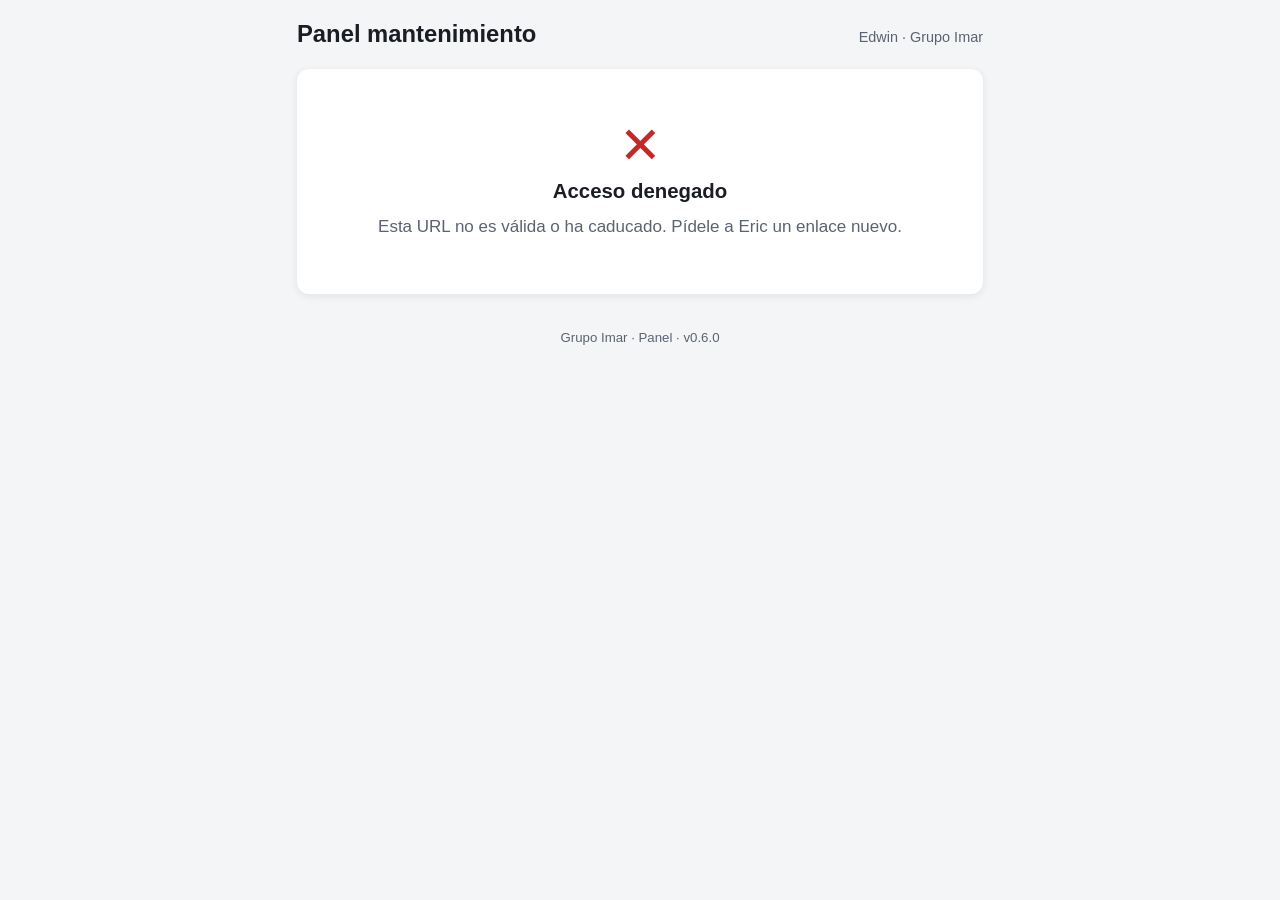
==== panel/index.html @ d3699eb2 "feat(panel): vista #/config para editar config en runtime (BKL-028) Panel v0.6.0: nueva sección de C" ====
<!DOCTYPE html>
<html lang="es">
<head>
  <meta charset="UTF-8">
  <meta name="viewport" content="width=device-width, initial-scale=1.0, maximum-scale=1.0, user-scalable=no">
  <meta name="robots" content="noindex, nofollow">
  <meta name="theme-color" content="#0d47a1">
  <title>Panel — Grupo Imar</title>
  <!-- Cache-busting: bump ?v= en los 3 enlaces (styles, config, app) al hacer release. Coordinar con VERSION de config.js. -->
  <link rel="stylesheet" href="styles.css?v=0.4.1">
</head>
<body>

<main>

  <header>
    <h1>Panel mantenimiento</h1>
    <span class="subtitle">Edwin · Grupo Imar</span>
  </header>

  <!-- ========== NAV PRINCIPAL (incidencias / piezas / config) ========== -->
  <nav id="nav-principal" class="nav-principal hidden" aria-label="Navegación principal">
    <button type="button" data-nav="lista"  aria-pressed="true">Incidencias</button>
    <button type="button" data-nav="piezas" aria-pressed="false">Piezas</button>
    <button type="button" data-nav="config" aria-pressed="false" aria-label="Configuración" title="Configuración">⚙</button>
  </nav>

  <!-- ========== LOADING (al iniciar y al hacer auth) ========== -->
  <section id="screen-loading" class="card">
    <p style="text-align:center; margin: 0.5rem 0;">
      <span class="spinner" aria-hidden="true"></span>
      Cargando…
    </p>
    <div class="skeleton lg"></div>
    <div class="skeleton lg"></div>
    <div class="skeleton"></div>
  </section>

  <!-- ========== AUTH ERROR (URL sin ?k= o key inválida) ========== -->
  <section id="screen-auth-error" class="card hidden">
    <div class="status error">
      <span class="icon" aria-hidden="true">✕</span>
      <h2>Acceso denegado</h2>
      <p id="auth-error-detalle">Esta URL no es válida o ha caducado. Pídele a Eric un enlace nuevo.</p>
    </div>
  </section>

  <!-- ========== LISTA ========== -->
  <section id="screen-lista" class="hidden">
    <div class="card">
      <div class="filtros">
        <div class="tabs" role="tablist" aria-label="Filtro de estado">
          <button data-filter="activas"  aria-pressed="true">Activas</button>
          <button data-filter="todas"    aria-pressed="false">Todas</button>
          <button data-filter="cerradas" aria-pressed="false">Cerradas</button>
        </div>
        <input type="search" id="busqueda" placeholder="Buscar por ID o descripción…" aria-label="Buscar">
        <button type="button" class="secondary" id="btn-refresh">↻ Refrescar</button>
      </div>
      <p id="lista-meta" class="meta"></p>
    </div>

    <div id="lista-incidencias" class="lista-incidencias"></div>

    <p id="lista-vacia" class="empty hidden">No hay incidencias con estos filtros.</p>

    <button type="button" id="fab-nueva" class="fab" aria-label="Nueva incidencia">+</button>
  </section>

  <!-- ========== NUEVA INCIDENCIA (manual desde panel) ========== -->
  <section id="screen-nueva" class="hidden">
    <button type="button" class="back" id="btn-volver-lista-nueva">← Lista</button>

    <div class="card">
      <h2>Nueva incidencia</h2>
      <p class="meta">Crear manualmente desde el panel (preventivos, observaciones de revisión, etc.).</p>
    </div>

    <form id="form-nueva" class="card">
      <h3>Datos básicos</h3>

      <div class="field">
        <label for="nueva-categoria">Categoría</label>
        <select id="nueva-categoria" name="categoria"></select>
      </div>

      <div class="field">
        <label for="nueva-id_maquina">Máquina <span class="required">*</span></label>
        <select id="nueva-id_maquina" name="id_maquina" required></select>
      </div>

      <div class="field">
        <label for="nueva-id_operario">Operario asignado <span class="required">*</span></label>
        <select id="nueva-id_operario" name="id_operario" required></select>
      </div>

      <div class="field">
        <label for="nueva-descripcion">Descripción <span class="required">*</span></label>
        <textarea id="nueva-descripcion" name="descripcion" rows="3" maxlength="500" required placeholder="Qué hay que hacer / qué se ha detectado…"></textarea>
      </div>

      <div class="field">
        <label>¿Máquina parada? <span class="required">*</span></label>
        <div class="toggle">
          <button type="button" data-name="nueva-maquina_parada" data-value="No" aria-pressed="true">No</button>
          <button type="button" data-name="nueva-maquina_parada" data-value="Sí" aria-pressed="false">Sí</button>
        </div>
        <input type="hidden" id="nueva-maquina_parada" name="maquina_parada" value="No">
      </div>

      <h3 style="margin-top:1.5rem;">Clasificación</h3>

      <div class="field">
        <label for="nueva-tipo_fallo">Tipo de fallo</label>
        <select id="nueva-tipo_fallo" name="tipo_fallo">
          <option value="">— sin asignar —</option>
        </select>
      </div>

      <div class="field">
        <label for="nueva-prioridad">Prioridad</label>
        <select id="nueva-prioridad" name="prioridad">
          <option value="">— se sugiere automática —</option>
        </select>
      </div>

      <h3 style="margin-top:1.5rem;">Asignación</h3>

      <div class="field">
        <label>Origen de la intervención</label>
        <div class="toggle">
          <button type="button" data-name="nueva-origen_intervencion" data-value="Interno" aria-pressed="true">Interno</button>
          <button type="button" data-name="nueva-origen_intervencion" data-value="Externo" aria-pressed="false">Externo</button>
        </div>
        <input type="hidden" id="nueva-origen_intervencion" name="origen_intervencion" value="Interno">
      </div>

      <div class="field" id="campo-nueva-proveedor" style="display:none;">
        <label for="nueva-proveedor_id">Proveedor</label>
        <select id="nueva-proveedor_id" name="proveedor_id">
          <option value="">— sin asignar —</option>
        </select>
      </div>

      <div class="field">
        <label for="nueva-observaciones">Observaciones</label>
        <textarea id="nueva-observaciones" name="observaciones" rows="2" maxlength="500"></textarea>
      </div>

      <div id="nueva-error" class="error-banner hidden" role="alert"></div>

      <div class="acciones-ficha">
        <button type="submit" class="primary" id="btn-crear-nueva">Crear incidencia</button>
        <button type="button" class="secondary" id="btn-cancelar-nueva">Volver</button>
      </div>
    </form>
  </section>

  <!-- ========== FICHA ========== -->
  <section id="screen-ficha" class="hidden">
    <button type="button" class="back" id="btn-volver-lista">← Lista</button>

    <div class="card ficha-cabecera">
      <h2 id="ficha-id">INC-…</h2>
      <p class="ficha-meta">
        <span id="ficha-fecha"></span> ·
        <span id="ficha-operario"></span>
      </p>
      <div class="ficha-estado-actual">
        <span class="badge" id="ficha-estado-badge">…</span>
        <span class="badge prioridad" id="ficha-prioridad-badge">·</span>
      </div>
    </div>

    <!-- Reportado por operario (read-only) -->
    <div class="card">
      <h3>Reportado</h3>
      <div class="kv"><span class="k">Máquina</span><span class="v" id="ro-maquina">·</span></div>
      <div class="kv"><span class="k">Departamento</span><span class="v" id="ro-departamento">·</span></div>
      <div class="kv"><span class="k">Máquina parada</span><span class="v" id="ro-parada">·</span></div>
      <div class="kv block">
        <span class="k">Descripción</span>
        <p class="v" id="ro-descripcion">·</p>
      </div>
      <div class="kv block">
        <span class="k">Observaciones operario</span>
        <p class="v" id="ro-observaciones-op">·</p>
      </div>
    </div>

    <!-- Editable: Clasificación -->
    <form id="form-edicion" class="card">
      <h3>Clasificación</h3>

      <div class="field">
        <label for="ed-categoria">Categoría</label>
        <select id="ed-categoria" name="categoria"></select>
      </div>

      <div class="field">
        <label for="ed-tipo_fallo">Tipo de fallo</label>
        <select id="ed-tipo_fallo" name="tipo_fallo"></select>
      </div>

      <div class="field">
        <label for="ed-motivo_fallo">
          Motivo del fallo
          <span class="hint">Obligatorio al pasar a Finalizada.</span>
        </label>
        <select id="ed-motivo_fallo" name="motivo_fallo">
          <option value="">— sin asignar —</option>
        </select>
      </div>

      <div class="field">
        <label for="ed-prioridad">
          Prioridad
          <span class="hint" id="hint-prioridad-sugerida"></span>
        </label>
        <select id="ed-prioridad" name="prioridad">
          <option value="">— sin asignar —</option>
        </select>
      </div>

      <h3 style="margin-top:1.5rem;">Asignación</h3>

      <div class="field">
        <label>Origen de la intervención</label>
        <div class="toggle">
          <button type="button" data-name="origen_intervencion" data-value="Interno" aria-pressed="false">Interno</button>
          <button type="button" data-name="origen_intervencion" data-value="Externo" aria-pressed="false">Externo</button>
        </div>
        <input type="hidden" id="ed-origen_intervencion" name="origen_intervencion">
      </div>

      <div class="field" id="campo-proveedor">
        <label for="ed-proveedor_id">Proveedor</label>
        <select id="ed-proveedor_id" name="proveedor_id">
          <option value="">— sin asignar —</option>
        </select>
      </div>

      <h3 style="margin-top:1.5rem;">Estado</h3>

      <div class="field">
        <label for="ed-estado">Estado</label>
        <select id="ed-estado" name="estado"></select>
      </div>

      <div class="field" id="campo-comentario-estado">
        <label for="ed-comentario_estado">
          Comentario del cambio de estado
          <span class="hint">Se guarda en el historial.</span>
        </label>
        <textarea id="ed-comentario_estado" name="comentario_estado" rows="2" maxlength="300"></textarea>
      </div>

      <h3 style="margin-top:1.5rem;">Trabajo realizado</h3>

      <div class="field">
        <label for="ed-fecha_inicio_intervencion">Inicio de la intervención</label>
        <input type="datetime-local" id="ed-fecha_inicio_intervencion" name="fecha_inicio_intervencion">
      </div>

      <div class="field">
        <label for="ed-fecha_fin_intervencion">Fin de la intervención</label>
        <input type="datetime-local" id="ed-fecha_fin_intervencion" name="fecha_fin_intervencion">
      </div>

      <div class="field">
        <label for="ed-descripcion_trabajo_realizado">¿Qué se hizo?</label>
        <textarea id="ed-descripcion_trabajo_realizado" name="descripcion_trabajo_realizado" rows="3" maxlength="1000"></textarea>
      </div>

      <div class="field">
        <label>¿Se quedó solucionado?</label>
        <div class="toggle">
          <button type="button" data-name="solvendo" data-value="Sí" aria-pressed="false">Sí</button>
          <button type="button" data-name="solvendo" data-value="No" aria-pressed="false">No</button>
        </div>
        <input type="hidden" id="ed-solvendo" name="solvendo">
      </div>

      <div class="field" id="campo-trabajo_pendiente">
        <label for="ed-trabajo_pendiente">Trabajo pendiente</label>
        <textarea id="ed-trabajo_pendiente" name="trabajo_pendiente" rows="2" maxlength="500"></textarea>
      </div>

      <div class="field">
        <label for="ed-observaciones">Observaciones</label>
        <textarea id="ed-observaciones" name="observaciones" rows="2" maxlength="500"></textarea>
      </div>

      <div id="ficha-error" class="error-banner hidden" role="alert"></div>

      <div class="acciones-ficha">
        <button type="submit" class="primary" id="btn-guardar">Guardar cambios</button>
        <button type="button" class="danger" id="btn-cancelar-incidencia">Cancelar incidencia</button>
      </div>
    </form>

    <!-- Comentarios cronológicos -->
    <div class="card">
      <h3>Comentarios</h3>
      <ul id="lista-comentarios" class="comentarios"></ul>
      <div class="field" style="margin-top:0.5rem;">
        <label for="com-texto">Añadir comentario</label>
        <textarea id="com-texto" rows="2" maxlength="500" placeholder="Notas, llamadas, lo que sea relevante…"></textarea>
      </div>
      <div id="com-error" class="error-banner hidden" role="alert"></div>
      <button type="button" class="secondary" id="btn-add-comentario">Añadir comentario</button>
    </div>

    <!-- Piezas consumidas en esta incidencia (F6-B) -->
    <div class="card">
      <h3>Piezas consumidas</h3>
      <p id="ficha-pieza-bloqueante-info" class="meta hidden"></p>
      <ul id="lista-piezas-consumidas" class="usos"></ul>
      <div class="acciones-stock" style="margin-top:0.7rem;">
        <button type="button" class="secondary" id="btn-add-pieza-consumida">Añadir pieza consumida</button>
        <button type="button" class="secondary" id="btn-marcar-bloqueada-pieza">Marcar bloqueada por pieza</button>
      </div>
    </div>

    <!-- Histórico de cambios -->
    <div class="card">
      <h3>Histórico</h3>
      <ul id="lista-historial" class="historial"></ul>
    </div>
  </section>

  <!-- ========== PIEZAS — listado (F6-A) ========== -->
  <section id="screen-piezas" class="hidden">
    <div class="card">
      <div class="filtros">
        <input type="search" id="piezas-busqueda" placeholder="Buscar por referencia, descripción…" aria-label="Buscar piezas">
        <div class="filtros-row">
          <select id="piezas-familia" aria-label="Familia">
            <option value="">Todas las familias</option>
          </select>
          <select id="piezas-id_maquina" aria-label="Máquina">
            <option value="">Todas las máquinas</option>
          </select>
        </div>
        <label class="checkbox">
          <input type="checkbox" id="piezas-stock-bajo">
          Solo piezas con stock bajo
        </label>
        <button type="button" class="secondary" id="btn-piezas-refresh">↻ Refrescar</button>
      </div>
      <p id="piezas-meta" class="meta"></p>
    </div>

    <div id="lista-piezas" class="lista-piezas"></div>

    <p id="piezas-vacia" class="empty hidden">No hay piezas con estos filtros.</p>
  </section>

  <!-- ========== PIEZA — ficha (F6-A) ========== -->
  <section id="screen-pieza" class="hidden">
    <button type="button" class="back" id="btn-volver-piezas">← Piezas</button>

    <div class="card pieza-cabecera">
      <h2 id="pieza-id">PZ-…</h2>
      <p class="pieza-meta">
        <span id="pieza-ref"></span><span id="pieza-variante-sep" class="hidden"> · </span><span id="pieza-variante"></span>
      </p>
      <div class="pieza-tipo-badges">
        <span class="badge" id="pieza-tipo-badge">·</span>
        <span class="badge familia" id="pieza-familia-badge">·</span>
      </div>
    </div>

    <!-- Stock -->
    <div class="card">
      <h3>Stock</h3>
      <div class="kv"><span class="k">Stock actual</span><span class="v stock-valor" id="pieza-stock-actual">·</span></div>
      <div class="kv"><span class="k">Stock mínimo</span><span class="v" id="pieza-stock-minimo">·</span></div>
      <div class="kv"><span class="k">Ubicación almacén</span><span class="v" id="pieza-ubicacion">—</span></div>
      <div id="pieza-alerta-stock" class="error-banner hidden" style="margin-top:0.7rem;">
        ⚠ Stock por debajo del mínimo. Considerar reposición.
      </div>

      <div class="acciones-stock">
        <button type="button" class="secondary" id="btn-mov-rapido-menos">− 1 ud (consumo)</button>
        <button type="button" class="secondary" id="btn-mov-completo">Registrar movimiento…</button>
      </div>
    </div>

    <!-- Datos -->
    <div class="card">
      <h3>Datos de la pieza</h3>
      <div class="kv"><span class="k">Marca</span><span class="v" id="pieza-marca">—</span></div>
      <div class="kv"><span class="k">Tipo</span><span class="v" id="pieza-tipo">—</span></div>
      <div class="kv"><span class="k">Familia</span><span class="v" id="pieza-familia">—</span></div>
      <div class="kv"><span class="k">Activa</span><span class="v" id="pieza-activa">—</span></div>
      <div class="kv"><span class="k">Fecha alta</span><span class="v" id="pieza-fecha-alta">—</span></div>
      <div class="kv"><span class="k">Último movimiento</span><span class="v" id="pieza-fecha-mov">—</span></div>
      <div class="kv block">
        <span class="k">Notas</span>
        <p class="v" id="pieza-notas">—</p>
      </div>
    </div>

    <!-- Usos por máquina -->
    <div class="card">
      <h3>Usos por máquina</h3>
      <ul id="lista-usos" class="usos"></ul>
    </div>

    <!-- Proveedor -->
    <div class="card" id="card-proveedor">
      <h3>Proveedor principal</h3>
      <div id="proveedor-vacio" class="empty" style="padding:0.5rem 0; text-align:left;">
        Sin proveedor asignado.
      </div>
      <div id="proveedor-detalle" class="hidden">
        <div class="kv"><span class="k">Nombre</span><span class="v" id="prov-nombre">·</span></div>
        <div class="kv"><span class="k">Categoría</span><span class="v" id="prov-categoria">·</span></div>
        <div class="kv"><span class="k">Contacto</span><span class="v" id="prov-contacto">—</span></div>
        <div class="kv"><span class="k">Email</span><span class="v" id="prov-email">—</span></div>
        <div class="kv"><span class="k">Teléfono</span><span class="v" id="prov-telefono">—</span></div>
      </div>
    </div>

    <!-- Movimientos recientes -->
    <div class="card">
      <h3>Movimientos recientes</h3>
      <ul id="lista-movimientos" class="historial"></ul>
    </div>
  </section>

  <!-- ========== CONFIG — vista de edición (F2-C BKL-028) ========== -->
  <section id="screen-config" class="hidden">
    <button id="btn-volver-config" class="btn-volver" aria-label="Volver">← Volver</button>
    <h2>Configuración del sistema</h2>
    <p class="meta">Las claves marcadas con 🔒 son <strong>enums duros</strong>: tocan lógica del sistema y sólo Eric puede editarlas. Cualquier cambio en una clave se propaga al siguiente login del panel y form.</p>
    <div id="config-toast" class="hidden config-toast" role="status"></div>
    <div id="config-sections"></div>
  </section>

  <!-- ========== MODAL MOVIMIENTO DE STOCK (F6-B) ========== -->
  <div id="modal-movimiento" class="modal hidden" role="dialog" aria-labelledby="modal-mov-title">
    <div class="modal-card">
      <h3 id="modal-mov-title">Registrar movimiento de stock</h3>
      <p class="meta" id="modal-mov-pieza-nombre">·</p>

      <div class="field">
        <label for="mov-tipo">Tipo de movimiento</label>
        <select id="mov-tipo">
          <option value="Salida">Salida (consumo / roto / devolución)</option>
          <option value="Entrada">Entrada (recepción del proveedor)</option>
          <option value="Ajuste">Ajuste (inventario)</option>
          <option value="Devolución">Devolución a proveedor</option>
        </select>
      </div>

      <div class="field">
        <label for="mov-cantidad">Cantidad</label>
        <input type="number" id="mov-cantidad" min="1" step="1" value="1">
      </div>

      <div class="field">
        <label for="mov-motivo">Motivo</label>
        <select id="mov-motivo"></select>
      </div>

      <div class="field" id="campo-mov-incidencia">
        <label for="mov-id_incidencia">
          Incidencia
          <span class="hint" id="mov-incidencia-hint">Opcional. Obligatorio si Salida + Consumo.</span>
        </label>
        <select id="mov-id_incidencia">
          <option value="">— sin asignar —</option>
        </select>
      </div>

      <div class="field" id="campo-mov-proveedor">
        <label for="mov-id_proveedor">Proveedor</label>
        <select id="mov-id_proveedor">
          <option value="">— sin asignar —</option>
        </select>
      </div>

      <div class="field" id="campo-mov-precio">
        <label for="mov-precio_total">Precio total (€)</label>
        <input type="number" id="mov-precio_total" min="0" step="0.01">
      </div>

      <div class="field">
        <label for="mov-notas">
          Notas
          <span class="hint" id="mov-notas-hint">Obligatorio si motivo es "Otro".</span>
        </label>
        <textarea id="mov-notas" rows="2" maxlength="300"></textarea>
      </div>

      <div id="modal-mov-error" class="error-banner hidden" role="alert"></div>

      <div class="acciones-modal">
        <button type="button" class="secondary" id="btn-mov-volver">Cancelar</button>
        <button type="button" class="primary" id="btn-mov-confirmar">Registrar</button>
      </div>
    </div>
  </div>

  <!-- ========== MODAL "MARCAR BLOQUEADA POR PIEZA" (F6-B) ========== -->
  <div id="modal-bloquear-pieza" class="modal hidden" role="dialog" aria-labelledby="modal-blq-title">
    <div class="modal-card">
      <h3 id="modal-blq-title">Marcar bloqueada por pieza</h3>
      <p>Esta acción **enlaza una pieza pendiente** con la incidencia y la pone en estado <strong>Pausada</strong>. <strong>No resta stock</strong> — solo marca que estás esperando recepción.</p>

      <div class="field">
        <label for="blq-id_pieza">Pieza pendiente</label>
        <select id="blq-id_pieza">
          <option value="">— elige pieza —</option>
        </select>
      </div>

      <div class="field">
        <label for="blq-nota">Nota</label>
        <textarea id="blq-nota" rows="2" maxlength="300" placeholder="Ej: pendiente recepción de Roeirasa, ETA 3 días"></textarea>
      </div>

      <div id="modal-blq-error" class="error-banner hidden" role="alert"></div>

      <div class="acciones-modal">
        <button type="button" class="secondary" id="btn-blq-volver">Cancelar</button>
        <button type="button" class="primary" id="btn-blq-confirmar">Marcar bloqueada</button>
      </div>
    </div>
  </div>

  <!-- ========== MODAL CANCELACIÓN ========== -->
  <div id="modal-cancelar" class="modal hidden" role="dialog" aria-labelledby="modal-cancelar-title">
    <div class="modal-card">
      <h3 id="modal-cancelar-title">Cancelar incidencia</h3>
      <p>Esta acción es definitiva. La incidencia queda marcada como <strong>Cancelada</strong> y se pide motivo obligatorio.</p>
      <div class="field">
        <label for="modal-motivo">
          Motivo de cancelación
          <span class="required">*</span>
        </label>
        <textarea id="modal-motivo" rows="3" maxlength="500" placeholder="Ej: incidencia duplicada / falsa alarma / creada por error"></textarea>
      </div>
      <div id="modal-error" class="error-banner hidden"></div>
      <div class="acciones-modal">
        <button type="button" class="secondary" id="btn-modal-volver">Volver</button>
        <button type="button" class="danger" id="btn-modal-confirmar">Confirmar cancelación</button>
      </div>
    </div>
  </div>

  <!-- ========== TOAST ========== -->
  <div id="toast" class="toast hidden" role="status" aria-live="polite"></div>

  <footer>
    Grupo Imar · Panel · v<span id="ver"></span>
  </footer>

</main>

<script src="config.js?v=0.4.1"></script>
<script src="app.js?v=0.4.1"></script>

</body>
</html>
---- panel/styles.css ----
/* Grupo Imar — Panel Edwin (mobile-first).
   Sin frameworks. Reutiliza tokens del form, añade los específicos del panel. */

* { box-sizing: border-box; }

:root {
  --color-bg: #f4f5f7;
  --color-surface: #ffffff;
  --color-text: #1a1d24;
  --color-text-soft: #5b6371;
  --color-border: #d4d7dd;
  --color-primary: #0d47a1;
  --color-primary-dark: #002171;
  --color-success: #2e7d32;
  --color-danger: #c62828;
  --color-warning: #ef6c00;
  --color-muted: #eef0f3;
  --radius: 12px;
  --shadow: 0 2px 8px rgba(0,0,0,0.08);
  --shadow-lg: 0 4px 16px rgba(0,0,0,0.12);
}

html, body {
  margin: 0; padding: 0;
  background: var(--color-bg);
  color: var(--color-text);
  font-family: -apple-system, BlinkMacSystemFont, "Segoe UI", Roboto, "Helvetica Neue", sans-serif;
  font-size: 17px;
  line-height: 1.45;
  -webkit-text-size-adjust: 100%;
}

main {
  max-width: 720px;
  margin: 0 auto;
  padding: 1rem 1rem 6rem;
}

header {
  display: flex;
  align-items: baseline;
  justify-content: space-between;
  margin-bottom: 1rem;
}
header h1 { font-size: 1.4rem; margin: 0; font-weight: 700; }
header .subtitle { font-size: 0.85rem; color: var(--color-text-soft); }

.card {
  background: var(--color-surface);
  border-radius: var(--radius);
  box-shadow: var(--shadow);
  padding: 1rem 1.1rem;
  margin-bottom: 0.9rem;
}

.card h3 {
  font-size: 0.78rem;
  font-weight: 700;
  letter-spacing: 0.06em;
  text-transform: uppercase;
  color: var(--color-text-soft);
  margin: 0 0 0.7rem;
}

/* === Inputs === */
.field { margin-bottom: 0.9rem; }
.field:last-child { margin-bottom: 0; }

label {
  display: block;
  font-weight: 600;
  margin-bottom: 0.4rem;
  font-size: 0.95rem;
}
label .hint, .field .hint {
  display: block;
  font-weight: 400;
  font-size: 0.82rem;
  color: var(--color-text-soft);
  margin-top: 0.15rem;
}
label .required { color: var(--color-danger); margin-left: 0.15rem; }

select, textarea, input[type="text"], input[type="search"], input[type="datetime-local"] {
  width: 100%;
  min-height: 46px;
  padding: 0.6rem 0.8rem;
  border: 1px solid var(--color-border);
  border-radius: 8px;
  font-size: 16px;
  font-family: inherit;
  background: #fff;
  color: var(--color-text);
  -webkit-appearance: none;
  appearance: none;
}
select {
  background-image: url("data:image/svg+xml;utf8,<svg xmlns='http://www.w3.org/2000/svg' viewBox='0 0 10 6'><path fill='%23555' d='M0 0h10L5 6z'/></svg>");
  background-repeat: no-repeat;
  background-position: right 1rem center;
  background-size: 0.7rem;
  padding-right: 2.2rem;
}
textarea { resize: vertical; min-height: 80px; }
:focus { outline: 2px solid var(--color-primary); outline-offset: 1px; border-color: var(--color-primary); }

/* === Toggle Sí/No / Interno/Externo === */
.toggle {
  display: grid;
  grid-template-columns: 1fr 1fr;
  gap: 0.5rem;
}
.toggle button {
  appearance: none;
  background: #fff;
  border: 1px solid var(--color-border);
  border-radius: 8px;
  font-size: 1rem;
  font-weight: 600;
  font-family: inherit;
  padding: 0.7rem 1rem;
  min-height: 48px;
  cursor: pointer;
  color: var(--color-text);
  transition: all 0.12s ease;
}
.toggle button[aria-pressed="true"] {
  background: var(--color-primary);
  color: #fff;
  border-color: var(--color-primary-dark);
}

/* === Botones === */
button.primary, button.danger, button.secondary {
  appearance: none;
  width: 100%;
  border-radius: 10px;
  font-size: 1rem;
  font-weight: 700;
  font-family: inherit;
  padding: 0.85rem 1.1rem;
  min-height: 50px;
  cursor: pointer;
  transition: all 0.12s ease;
  border: 0;
}
button.primary {
  background: var(--color-primary);
  color: #fff;
  box-shadow: var(--shadow);
}
button.primary:hover { background: var(--color-primary-dark); }
button.danger {
  background: #fff;
  color: var(--color-danger);
  border: 1px solid var(--color-danger);
}
button.danger:hover { background: #ffebee; }
button.secondary {
  background: #fff;
  color: var(--color-primary);
  border: 1px solid var(--color-primary);
}
button.secondary:hover { background: #e3f2fd; }
button:disabled {
  opacity: 0.55;
  cursor: not-allowed;
}

button.back {
  appearance: none;
  background: transparent;
  border: 0;
  color: var(--color-primary);
  font-size: 0.95rem;
  font-weight: 600;
  font-family: inherit;
  padding: 0.5rem 0;
  margin-bottom: 0.4rem;
  cursor: pointer;
}

/* === Filtros + tabs en lista === */
.filtros { display: flex; flex-direction: column; gap: 0.6rem; }
.tabs {
  display: grid;
  grid-template-columns: repeat(3, 1fr);
  gap: 0.4rem;
}
.tabs button {
  appearance: none;
  background: var(--color-muted);
  border: 0;
  border-radius: 8px;
  padding: 0.55rem 0.5rem;
  font-size: 0.95rem;
  font-weight: 600;
  font-family: inherit;
  color: var(--color-text-soft);
  cursor: pointer;
  min-height: 44px;
}
.tabs button[aria-pressed="true"] {
  background: var(--color-primary);
  color: #fff;
}
.meta { color: var(--color-text-soft); font-size: 0.85rem; margin: 0.5rem 0 0; }

/* === Tarjeta de incidencia en lista === */
.lista-incidencias { display: flex; flex-direction: column; gap: 0.6rem; }
.tarjeta {
  background: var(--color-surface);
  border-radius: var(--radius);
  box-shadow: var(--shadow);
  padding: 0.9rem 1rem;
  cursor: pointer;
  border-left: 4px solid var(--color-border);
}
.tarjeta:hover { background: #fafbfc; }
.tarjeta:active { transform: scale(0.99); }

.tarjeta.estado-Nueva               { border-left-color: #1976d2; }
.tarjeta.estado-En-curso            { border-left-color: var(--color-warning); }
.tarjeta.estado-Pendiente-de-pieza  { border-left-color: #6a1b9a; }
.tarjeta.estado-Pausada             { border-left-color: #757575; }
.tarjeta.estado-Resuelta            { border-left-color: #2e7d32; }
.tarjeta.estado-Finalizada          { border-left-color: #1b5e20; }
.tarjeta.estado-Cancelada           { border-left-color: var(--color-danger); opacity: 0.7; }

.tarjeta-row1 {
  display: flex;
  align-items: center;
  justify-content: space-between;
  gap: 0.5rem;
}
.tarjeta-id {
  font-family: ui-monospace, "SF Mono", Menlo, monospace;
  font-weight: 700;
  font-size: 0.85rem;
  color: var(--color-text-soft);
}
.tarjeta-titulo {
  font-weight: 600;
  margin: 0.3rem 0;
  font-size: 1rem;
  display: -webkit-box;
  -webkit-line-clamp: 2;
  -webkit-box-orient: vertical;
  overflow: hidden;
}
.tarjeta-row2 {
  display: flex;
  flex-wrap: wrap;
  gap: 0.4rem 0.7rem;
  font-size: 0.85rem;
  color: var(--color-text-soft);
}
.tarjeta-row2 strong { color: var(--color-text); font-weight: 600; }

.empty {
  text-align: center;
  color: var(--color-text-soft);
  padding: 2rem 1rem;
}

/* === Badges === */
.badge {
  display: inline-block;
  padding: 0.18rem 0.6rem;
  border-radius: 999px;
  font-size: 0.75rem;
  font-weight: 700;
  letter-spacing: 0.02em;
  background: var(--color-muted);
  color: var(--color-text-soft);
  text-transform: uppercase;
}
.badge.estado-Nueva               { background: #e3f2fd; color: #0d47a1; }
.badge.estado-En-curso            { background: #fff3e0; color: #b34c00; }
.badge.estado-Pendiente-de-pieza  { background: #ede7f6; color: #4a148c; }
.badge.estado-Pausada             { background: #eceff1; color: #455a64; }
.badge.estado-Resuelta            { background: #e8f5e9; color: #2e7d32; }
.badge.estado-Finalizada          { background: #e8f5e9; color: #1b5e20; }
.badge.estado-Cancelada           { background: #ffebee; color: #c62828; }

.badge.prioridad.Alta   { background: #ffebee; color: #c62828; }
.badge.prioridad.Media  { background: #fff3e0; color: #b34c00; }
.badge.prioridad.Baja   { background: #e8f5e9; color: #2e7d32; }

/* === Ficha === */
.ficha-cabecera h2 {
  margin: 0;
  font-family: ui-monospace, "SF Mono", Menlo, monospace;
  font-size: 1.1rem;
  letter-spacing: -0.01em;
}
.ficha-meta { margin: 0.2rem 0 0.5rem; color: var(--color-text-soft); font-size: 0.85rem; }
.ficha-estado-actual { display: flex; gap: 0.4rem; flex-wrap: wrap; }

.kv {
  display: flex;
  align-items: baseline;
  justify-content: space-between;
  gap: 0.6rem;
  padding: 0.5rem 0;
  border-bottom: 1px solid #f0f1f4;
}
.kv:last-child { border-bottom: 0; }
.kv .k { font-size: 0.85rem; color: var(--color-text-soft); flex-shrink: 0; }
.kv .v { font-weight: 500; text-align: right; }
.kv.block { flex-direction: column; align-items: stretch; }
.kv.block .k { margin-bottom: 0.2rem; font-size: 0.8rem; text-transform: uppercase; letter-spacing: 0.04em; }
.kv.block .v { text-align: left; font-weight: 400; white-space: pre-wrap; }

/* === Acciones sticky bottom === */
.acciones-ficha {
  display: flex;
  flex-direction: column;
  gap: 0.5rem;
  position: sticky;
  bottom: 0.5rem;
  background: var(--color-surface);
  padding: 0.5rem 0 0;
  margin-top: 1rem;
}

/* === Histórico === */
.historial { list-style: none; padding: 0; margin: 0; }
.historial li {
  padding: 0.55rem 0;
  border-bottom: 1px solid #f0f1f4;
  font-size: 0.9rem;
}
.historial li:last-child { border-bottom: 0; }
.historial .t { color: var(--color-text-soft); font-size: 0.78rem; }
.historial .e {
  font-weight: 600;
  display: inline-block;
  margin-right: 0.3rem;
}

/* === FAB nueva incidencia === */
.fab {
  position: fixed;
  right: 1.2rem;
  bottom: 1.2rem;
  width: 56px;
  height: 56px;
  border-radius: 50%;
  background: var(--color-primary, #0d47a1);
  color: #fff;
  border: 0;
  font-size: 2rem;
  font-weight: 600;
  line-height: 1;
  box-shadow: 0 6px 16px rgba(13,71,161,0.35);
  cursor: pointer;
  z-index: 50;
}
.fab:active { transform: translateY(1px); }
.fab:focus-visible { outline: 3px solid #ffd54f; outline-offset: 3px; }

/* === Comentarios === */
.comentarios { list-style: none; padding: 0; margin: 0 0 0.5rem; }
.comentarios li {
  padding: 0.6rem 0.7rem;
  margin-bottom: 0.5rem;
  background: #f7f8fa;
  border-left: 3px solid var(--color-primary, #0d47a1);
  border-radius: 4px;
  font-size: 0.92rem;
}
.comentarios li:last-child { margin-bottom: 0; }
.comentarios .t {
  color: var(--color-text-soft);
  font-size: 0.78rem;
  margin-bottom: 0.2rem;
}
.comentarios .texto {
  margin: 0;
  white-space: pre-wrap;
  word-wrap: break-word;
}

/* === Modal === */
.modal {
  position: fixed;
  inset: 0;
  background: rgba(0,0,0,0.5);
  display: flex;
  align-items: center;
  justify-content: center;
  padding: 1rem;
  z-index: 100;
}
.modal-card {
  background: var(--color-surface);
  border-radius: var(--radius);
  padding: 1.25rem;
  max-width: 480px;
  width: 100%;
  box-shadow: var(--shadow-lg);
}
.modal-card h3 { margin: 0 0 0.7rem; font-size: 1.1rem; text-transform: none; letter-spacing: 0; color: var(--color-text); }
.modal-card p { margin: 0 0 1rem; color: var(--color-text-soft); font-size: 0.9rem; }
.acciones-modal {
  display: grid;
  grid-template-columns: 1fr 1fr;
  gap: 0.5rem;
  margin-top: 0.7rem;
}

/* === Toast === */
.toast {
  position: fixed;
  bottom: 1.2rem;
  left: 50%;
  transform: translateX(-50%);
  background: rgba(20, 20, 25, 0.92);
  color: #fff;
  padding: 0.7rem 1.2rem;
  border-radius: 999px;
  font-size: 0.9rem;
  font-weight: 600;
  box-shadow: var(--shadow-lg);
  z-index: 200;
  max-width: 88vw;
  text-align: center;
}
.toast.success { background: var(--color-success); }
.toast.error { background: var(--color-danger); }

/* === Status === */
.status { text-align: center; padding: 2rem 1rem; }
.status .icon {
  font-size: 3rem;
  display: block;
  margin-bottom: 0.4rem;
  line-height: 1;
}
.status h2 { margin: 0 0 0.5rem; font-size: 1.2rem; font-weight: 700; }
.status p { margin: 0.2rem 0; color: var(--color-text-soft); }
.status.error .icon { color: var(--color-danger); }

/* Skeleton */
.skeleton {
  display: block;
  background: linear-gradient(90deg, #e8eaee, #f4f5f7, #e8eaee);
  background-size: 200% 100%;
  animation: pulse 1.4s ease-in-out infinite;
  border-radius: 6px;
  height: 1.1rem;
  margin: 0.6rem 0;
}
.skeleton.lg { height: 2.2rem; }
@keyframes pulse {
  0% { background-position: 0% 50%; }
  100% { background-position: -200% 50%; }
}

/* Spinner */
.spinner {
  display: inline-block;
  width: 1.1rem;
  height: 1.1rem;
  border: 2px solid currentColor;
  border-top-color: transparent;
  border-radius: 50%;
  animation: spin 0.7s linear infinite;
  vertical-align: middle;
  margin-right: 0.4rem;
}
@keyframes spin { to { transform: rotate(360deg); } }

/* Errors */
.error-banner {
  background: #ffebee;
  color: #b71c1c;
  border-left: 4px solid var(--color-danger);
  padding: 0.7rem 0.9rem;
  border-radius: 8px;
  margin: 0.5rem 0;
  font-size: 0.9rem;
}

footer {
  text-align: center;
  font-size: 0.78rem;
  color: var(--color-text-soft);
  margin-top: 2rem;
}

.hidden { display: none !important; }

/* === Nav principal (incidencias / piezas) — F6-A === */
.nav-principal {
  display: grid;
  grid-template-columns: 1fr 1fr;
  gap: 0.5rem;
  margin-bottom: 1rem;
}
.nav-principal button {
  appearance: none;
  background: var(--color-surface);
  border: 1px solid var(--color-border);
  border-radius: 10px;
  padding: 0.7rem 1rem;
  font-size: 1rem;
  font-weight: 600;
  font-family: inherit;
  color: var(--color-text);
  cursor: pointer;
  min-height: 44px;
  transition: all 0.12s ease;
}
.nav-principal button[aria-pressed="true"] {
  background: var(--color-primary);
  color: #fff;
  border-color: var(--color-primary-dark);
  box-shadow: var(--shadow);
}

/* === Filtros — fila secundaria === */
.filtros-row {
  display: grid;
  grid-template-columns: 1fr 1fr;
  gap: 0.5rem;
}
@media (max-width: 480px) {
  .filtros-row { grid-template-columns: 1fr; }
}

.checkbox {
  display: flex;
  align-items: center;
  gap: 0.5rem;
  font-size: 0.95rem;
  font-weight: 500;
  cursor: pointer;
  margin: 0.2rem 0;
}
.checkbox input { width: auto; min-height: auto; min-width: 20px; }

/* === Lista de piezas (F6-A) === */
.lista-piezas { display: flex; flex-direction: column; gap: 0.6rem; }

.tarjeta-pieza {
  background: var(--color-surface);
  border-radius: var(--radius);
  box-shadow: var(--shadow);
  padding: 0.9rem 1rem;
  cursor: pointer;
  border-left: 4px solid var(--color-border);
  transition: background 0.12s ease, transform 0.12s ease;
}
.tarjeta-pieza:hover { background: #fafbfc; }
.tarjeta-pieza:active { transform: scale(0.99); }
.tarjeta-pieza.familia-Mecanica   { border-left-color: #1976d2; }
.tarjeta-pieza.familia-Electrica  { border-left-color: var(--color-warning); }
.tarjeta-pieza.familia-Neumatica  { border-left-color: #6a1b9a; }
.tarjeta-pieza.familia-Consumible { border-left-color: #2e7d32; }
.tarjeta-pieza.familia-Fijacion   { border-left-color: #757575; }
.tarjeta-pieza.stock-bajo { background: #fff8e1; }

.tarjeta-pieza-row1 {
  display: flex;
  align-items: baseline;
  justify-content: space-between;
  gap: 0.5rem;
}
.tarjeta-pieza-ref {
  font-family: ui-monospace, "SF Mono", Menlo, monospace;
  font-weight: 700;
  font-size: 1rem;
  color: var(--color-text);
}
.tarjeta-pieza-variante {
  font-weight: 600;
  font-size: 0.78rem;
  color: var(--color-primary);
  text-transform: uppercase;
  letter-spacing: 0.04em;
}
.tarjeta-pieza-titulo {
  font-weight: 500;
  margin: 0.3rem 0;
  font-size: 0.92rem;
  color: var(--color-text-soft);
  display: -webkit-box;
  -webkit-line-clamp: 2;
  -webkit-box-orient: vertical;
  overflow: hidden;
}
.tarjeta-pieza-row2 {
  display: flex;
  flex-wrap: wrap;
  gap: 0.4rem 0.7rem;
  font-size: 0.82rem;
  color: var(--color-text-soft);
  align-items: center;
}

.stock-indicador {
  font-weight: 700;
  font-size: 0.95rem;
  font-family: ui-monospace, "SF Mono", Menlo, monospace;
}
.stock-indicador.ok    { color: var(--color-success); }
.stock-indicador.bajo  { color: var(--color-danger); }

/* === Badges de familia === */
.badge.familia                { background: var(--color-muted); color: var(--color-text-soft); }
.badge.familia.Mecanica       { background: #e3f2fd; color: #0d47a1; }
.badge.familia.Electrica      { background: #fff3e0; color: #b34c00; }
.badge.familia.Neumatica      { background: #ede7f6; color: #4a148c; }
.badge.familia.Consumible     { background: #e8f5e9; color: #2e7d32; }
.badge.familia.Fijacion       { background: #eceff1; color: #455a64; }

/* === Ficha de pieza === */
.pieza-cabecera h2 {
  margin: 0;
  font-family: ui-monospace, "SF Mono", Menlo, monospace;
  font-size: 1.05rem;
  letter-spacing: -0.01em;
}
.pieza-meta { margin: 0.2rem 0 0.5rem; color: var(--color-text-soft); font-size: 0.9rem; }
.pieza-meta .hidden { display: none; }
.pieza-tipo-badges { display: flex; gap: 0.4rem; flex-wrap: wrap; }

.stock-valor.stock-indicador {
  font-size: 1.2rem;
  letter-spacing: 0.02em;
}

/* === Lista de usos por máquina === */
.usos { list-style: none; padding: 0; margin: 0; }
.usos li {
  padding: 0.7rem 0.8rem;
  margin-bottom: 0.5rem;
  background: #f7f8fa;
  border-left: 3px solid var(--color-primary);
  border-radius: 4px;
  font-size: 0.92rem;
}
.usos li:last-child { margin-bottom: 0; }
.usos .uso-maquina { font-weight: 700; color: var(--color-text); }
.usos .uso-departamento {
  display: inline-block;
  margin-left: 0.4rem;
  padding: 0.05rem 0.4rem;
  background: var(--color-muted);
  color: var(--color-text-soft);
  font-size: 0.72rem;
  font-weight: 700;
  letter-spacing: 0.04em;
  border-radius: 4px;
}
.usos .uso-detalle { margin-top: 0.25rem; color: var(--color-text-soft); font-size: 0.88rem; }
.usos .uso-cantidad { font-weight: 700; color: var(--color-primary); font-family: ui-monospace, monospace; }

/* === Enlaces de proveedor (tel/email) === */
#proveedor-detalle a { color: var(--color-primary); text-decoration: none; font-weight: 600; }
#proveedor-detalle a:hover { text-decoration: underline; }

/* === Acciones stock (F6-B) === */
.acciones-stock {
  display: grid;
  grid-template-columns: 1fr 1fr;
  gap: 0.5rem;
  margin-top: 0.7rem;
}
@media (max-width: 380px) {
  .acciones-stock { grid-template-columns: 1fr; }
}
.acciones-stock button { width: 100%; }

/* ============================================================
   CONFIG — vista de edición (BKL-028)
   ============================================================ */
.config-section {
  background: #fff;
  border: 1px solid #e5e7eb;
  border-radius: 12px;
  padding: 1rem;
  margin-bottom: 1rem;
}
.config-section h3 {
  margin: 0 0 0.25rem;
  font-size: 1rem;
  display: flex;
  align-items: center;
  gap: 0.4rem;
}
.config-section .section-meta {
  margin: 0 0 0.8rem;
  color: #64748b;
  font-size: 0.85rem;
}
.config-key {
  padding: 0.7rem 0;
  border-top: 1px solid #f1f5f9;
}
.config-key:first-child { border-top: none; padding-top: 0; }
.config-key-label {
  font-weight: 600;
  font-size: 0.92rem;
  display: flex;
  align-items: center;
  gap: 0.4rem;
  margin-bottom: 0.35rem;
}
.config-key-label .badge-locked {
  background: #fef3c7;
  color: #92400e;
  border-radius: 999px;
  padding: 0.1rem 0.55rem;
  font-size: 0.7rem;
  letter-spacing: 0.04em;
  font-weight: 600;
}
.config-key-desc {
  color: #64748b;
  font-size: 0.78rem;
  margin: 0 0 0.35rem;
}
.config-chips {
  display: flex;
  flex-wrap: wrap;
  gap: 0.4rem;
  margin-bottom: 0.4rem;
}
.config-chip {
  background: #f1f5f9;
  color: #0f172a;
  border-radius: 999px;
  padding: 0.3rem 0.7rem;
  font-size: 0.85rem;
  display: inline-flex;
  align-items: center;
  gap: 0.4rem;
}
.config-chip button.chip-remove {
  background: transparent;
  border: none;
  color: #64748b;
  font-size: 1rem;
  cursor: pointer;
  padding: 0;
  line-height: 1;
  min-width: 18px;
  min-height: 18px;
}
.config-chip button.chip-remove:hover { color: #dc2626; }
.config-chip.locked { background: #f8fafc; color: #475569; }
.config-add-row {
  display: flex;
  gap: 0.4rem;
  align-items: center;
}
.config-add-row input[type="text"] { flex: 1; }
.config-add-row button {
  white-space: nowrap;
  padding: 0.45rem 0.9rem;
}
.config-input-row {
  display: flex;
  gap: 0.4rem;
  align-items: center;
}
.config-input-row input,
.config-input-row select { flex: 1; }
.config-input-row button {
  white-space: nowrap;
}
.config-coordinar {
  background: #fef3c7;
  border: 1px solid #fbbf24;
  border-radius: 8px;
  padding: 0.55rem 0.7rem;
  font-size: 0.82rem;
  color: #78350f;
  margin-top: 0.3rem;
}
.config-mapa-pre {
  background: #0f172a;
  color: #e2e8f0;
  border-radius: 8px;
  padding: 0.7rem;
  font-family: ui-monospace, monospace;
  font-size: 0.78rem;
  white-space: pre;
  overflow-x: auto;
  margin: 0;
}
.config-toast {
  position: sticky;
  top: 0.5rem;
  z-index: 5;
  padding: 0.6rem 0.9rem;
  border-radius: 8px;
  font-size: 0.9rem;
  margin-bottom: 0.8rem;
}
.config-toast.ok    { background: #dcfce7; color: #166534; border: 1px solid #86efac; }
.config-toast.err   { background: #fee2e2; color: #991b1b; border: 1px solid #fca5a5; }
.config-toast.warn  { background: #fef3c7; color: #78350f; border: 1px solid #fbbf24; }
.btn-volver {
  background: transparent;
  border: none;
  color: #2563eb;
  font-size: 0.95rem;
  cursor: pointer;
  padding: 0;
  margin-bottom: 0.5rem;
}
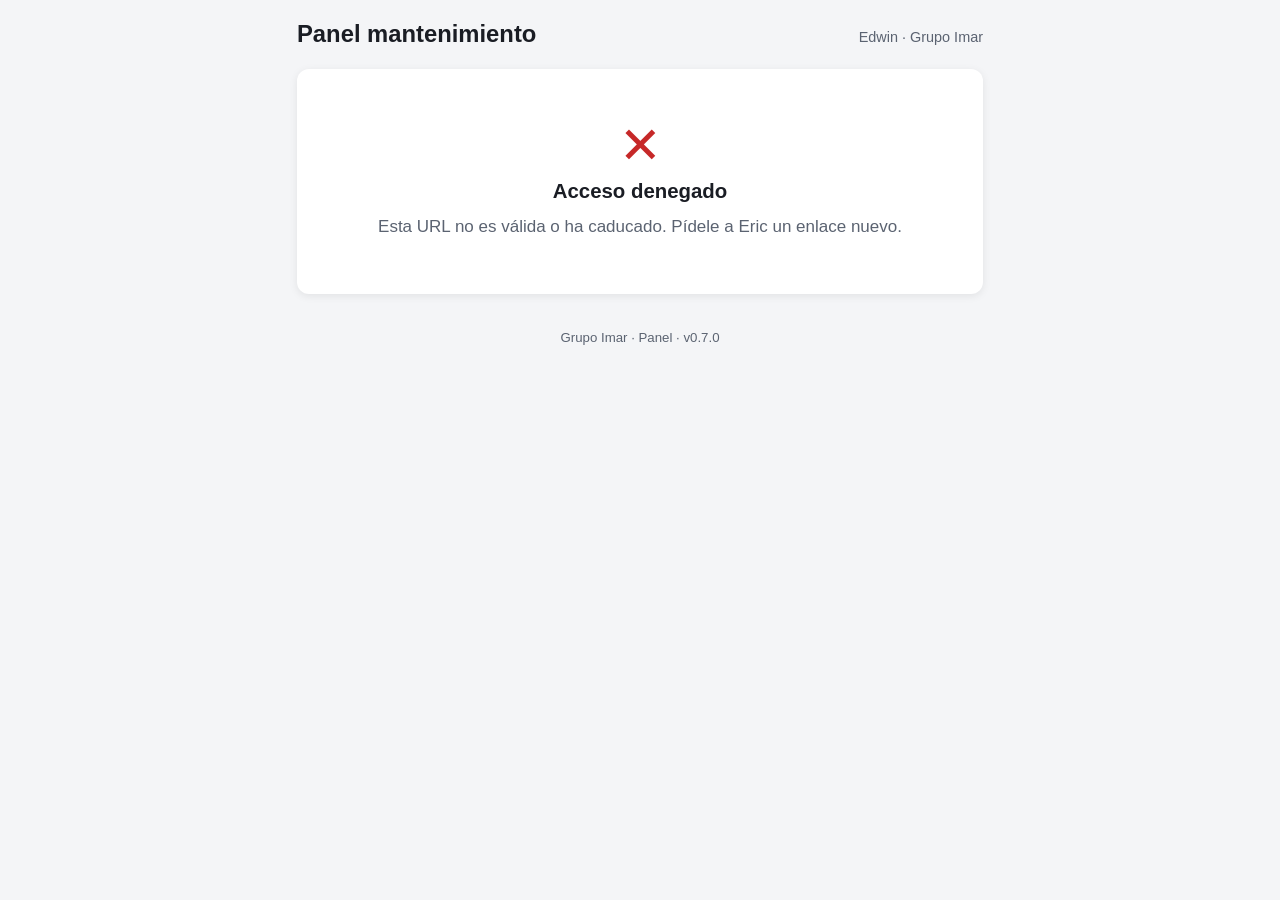
==== commit a8d6b8cf: "feat(panel): alta y edición de piezas (BKL-027a) Panel v0.7.0: nueva vista #/piezas/nueva (FAB en #/" ====
--- a/panel/index.html
+++ b/panel/index.html
@@ -354,6 +354,76 @@
     <div id="lista-piezas" class="lista-piezas"></div>
 
     <p id="piezas-vacia" class="empty hidden">No hay piezas con estos filtros.</p>
+    <button type="button" id="fab-nueva-pieza" class="fab" aria-label="Nueva pieza">+</button>
+  </section>
+
+  <!-- ========== PIEZA NUEVA (F2-C BKL-027a) ========== -->
+  <section id="screen-pieza-nueva" class="hidden">
+    <button type="button" class="back" id="btn-volver-piezas-nueva">← Piezas</button>
+    <h2>Nueva pieza</h2>
+    <p class="meta">Las listas de tipo y familia vienen de <code>config</code>. Si necesitas un valor que no aparece, añádelo primero en <code>⚙ Configuración</code>.</p>
+
+    <form id="form-nueva-pieza">
+      <div class="card">
+        <div class="field">
+          <label for="np-referencia">Referencia fabricante <span class="req">*</span></label>
+          <input type="text" id="np-referencia" required maxlength="80" placeholder="ej. 6205-2RS">
+        </div>
+        <div class="field">
+          <label for="np-descripcion">Descripción <span class="req">*</span></label>
+          <input type="text" id="np-descripcion" required minlength="3" maxlength="200" placeholder="ej. Rodamiento rígido 25x52x15">
+        </div>
+        <div class="field">
+          <label for="np-variante">Variante</label>
+          <input type="text" id="np-variante" maxlength="60" placeholder="opcional">
+        </div>
+        <div class="field">
+          <label for="np-tipo_pieza">Tipo de pieza <span class="req">*</span></label>
+          <select id="np-tipo_pieza" required></select>
+        </div>
+        <div class="field">
+          <label for="np-familia">Familia <span class="req">*</span></label>
+          <select id="np-familia" required></select>
+        </div>
+        <div class="field">
+          <label for="np-marca">Marca</label>
+          <input type="text" id="np-marca" maxlength="60" placeholder="ej. SKF, FAG…">
+        </div>
+        <div class="field">
+          <label for="np-proveedor">Proveedor principal</label>
+          <select id="np-proveedor"><option value="">— sin asignar —</option></select>
+        </div>
+        <div class="field">
+          <label for="np-ubicacion">Ubicación almacén</label>
+          <input type="text" id="np-ubicacion" maxlength="40" placeholder="ej. A1">
+        </div>
+        <div class="field">
+          <label for="np-stock_minimo">Stock mínimo</label>
+          <input type="number" id="np-stock_minimo" min="0" step="1" value="4">
+          <p class="hint">Default 4 (se puede ajustar por pieza). Refinable en F6-C.</p>
+        </div>
+        <div class="field">
+          <label for="np-precio">Precio unitario (EUR)</label>
+          <input type="number" id="np-precio" min="0" step="0.01" placeholder="opcional">
+        </div>
+        <div class="field">
+          <label for="np-stock_inicial">Stock inicial</label>
+          <input type="number" id="np-stock_inicial" min="0" step="1" value="0">
+          <p class="hint">Si > 0, se registra automáticamente como movimiento <code>Inicial</code> en el histórico.</p>
+        </div>
+        <div class="field">
+          <label for="np-notas">Notas</label>
+          <textarea id="np-notas" rows="2" maxlength="400" placeholder="opcional"></textarea>
+        </div>
+      </div>
+
+      <div id="np-error" class="error-msg hidden"></div>
+
+      <div class="acciones-stock">
+        <button type="button" id="btn-cancelar-nueva-pieza" class="secondary">Cancelar</button>
+        <button type="submit" id="btn-crear-pieza">Crear pieza</button>
+      </div>
+    </form>
   </section>
 
   <!-- ========== PIEZA — ficha (F6-A) ========== -->
@@ -368,6 +438,31 @@
       <div class="pieza-tipo-badges">
         <span class="badge" id="pieza-tipo-badge">·</span>
         <span class="badge familia" id="pieza-familia-badge">·</span>
+      </div>
+      <button type="button" id="btn-editar-pieza" class="secondary" style="margin-top:0.6rem;">✎ Editar pieza</button>
+    </div>
+
+    <!-- Modal de edición de pieza (BKL-027a) -->
+    <div id="modal-editar-pieza" class="modal hidden" role="dialog" aria-labelledby="modal-ed-pieza-title">
+      <div class="modal-card">
+        <h3 id="modal-ed-pieza-title">Editar pieza</h3>
+        <p class="meta" id="modal-ed-pieza-id">·</p>
+        <div class="field"><label>Descripción</label><input type="text" id="ep-descripcion" maxlength="200"></div>
+        <div class="field"><label>Variante</label><input type="text" id="ep-variante" maxlength="60"></div>
+        <div class="field"><label>Tipo de pieza</label><select id="ep-tipo_pieza"></select></div>
+        <div class="field"><label>Familia</label><select id="ep-familia"></select></div>
+        <div class="field"><label>Marca</label><input type="text" id="ep-marca" maxlength="60"></div>
+        <div class="field"><label>Proveedor principal</label><select id="ep-proveedor"><option value="">— sin asignar —</option></select></div>
+        <div class="field"><label>Ubicación almacén</label><input type="text" id="ep-ubicacion" maxlength="40"></div>
+        <div class="field"><label>Stock mínimo</label><input type="number" id="ep-stock_minimo" min="0" step="1"></div>
+        <div class="field"><label>Precio unitario (EUR)</label><input type="number" id="ep-precio" min="0" step="0.01"></div>
+        <div class="field"><label>Activa</label><select id="ep-activa"><option value="Sí">Sí</option><option value="No">No</option></select></div>
+        <div class="field"><label>Notas</label><textarea id="ep-notas" rows="2" maxlength="400"></textarea></div>
+        <div id="ep-error" class="error-msg hidden"></div>
+        <div class="modal-actions">
+          <button type="button" id="btn-ep-cancelar" class="secondary">Cancelar</button>
+          <button type="button" id="btn-ep-guardar">Guardar</button>
+        </div>
       </div>
     </div>
 
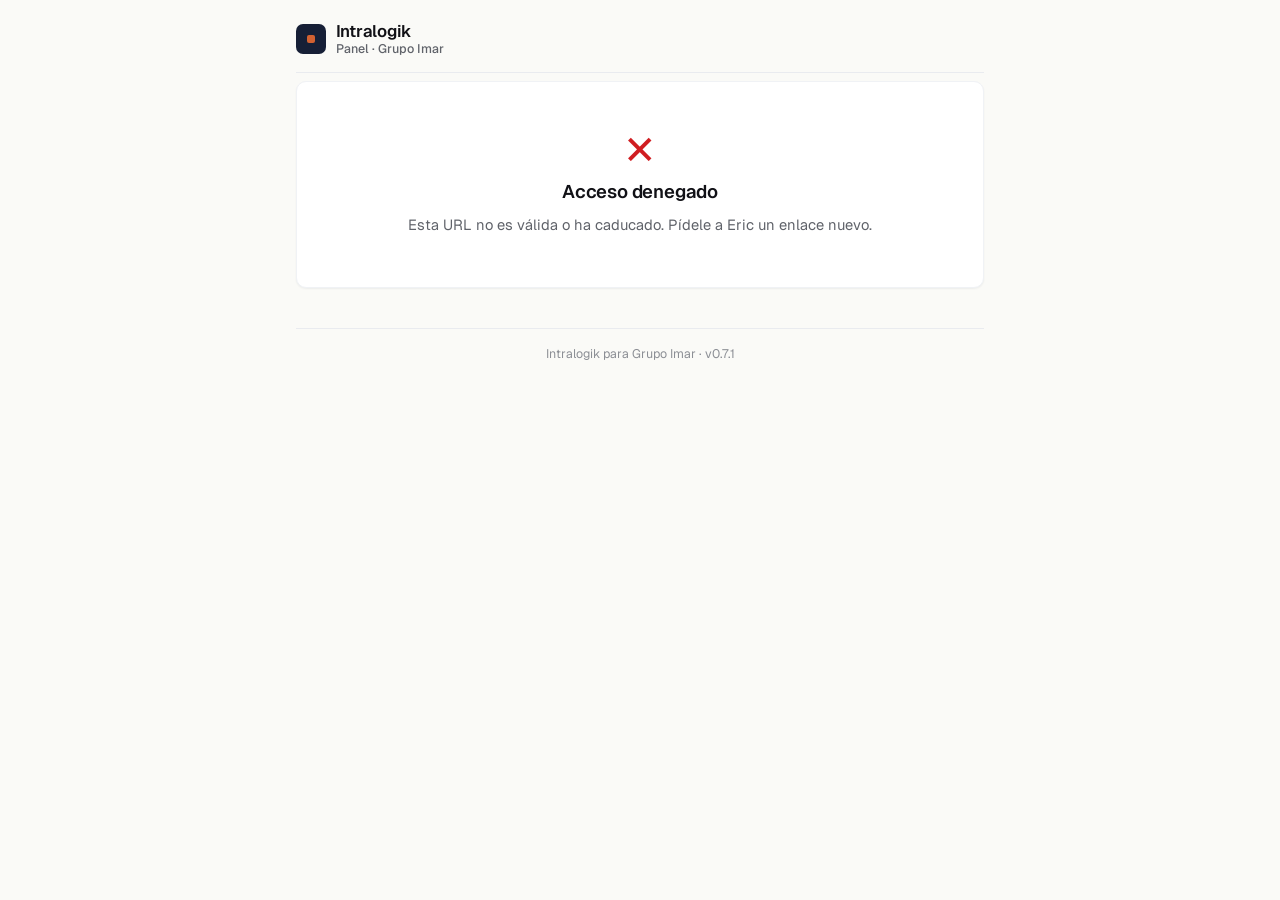
==== commit 1fab334e: "style(panel): rebrand Intralogik (v0.7.1) - Tokens de marca alineados con tablero-web/intralogik.com" ====
--- a/panel/index.html
+++ b/panel/index.html
@@ -4,18 +4,26 @@
   <meta charset="UTF-8">
   <meta name="viewport" content="width=device-width, initial-scale=1.0, maximum-scale=1.0, user-scalable=no">
   <meta name="robots" content="noindex, nofollow">
-  <meta name="theme-color" content="#0d47a1">
-  <title>Panel — Grupo Imar</title>
+  <meta name="theme-color" content="#1d2942">
+  <title>Intralogik — Panel · Grupo Imar</title>
+  <link rel="preconnect" href="https://fonts.googleapis.com">
+  <link rel="preconnect" href="https://fonts.gstatic.com" crossorigin>
+  <link rel="stylesheet" href="https://fonts.googleapis.com/css2?family=Geist:wght@400;500;600;700&family=Geist+Mono:wght@500;600&display=swap">
   <!-- Cache-busting: bump ?v= en los 3 enlaces (styles, config, app) al hacer release. Coordinar con VERSION de config.js. -->
-  <link rel="stylesheet" href="styles.css?v=0.4.1">
+  <link rel="stylesheet" href="styles.css?v=0.7.1">
 </head>
 <body>
 
 <main>
 
   <header>
-    <h1>Panel mantenimiento</h1>
-    <span class="subtitle">Edwin · Grupo Imar</span>
+    <div class="brand">
+      <span class="brand-mark" aria-hidden="true"></span>
+      <span class="brand-text">
+        <h1>Intralogik</h1>
+        <span class="subtitle">Panel · Grupo Imar</span>
+      </span>
+    </div>
   </header>
 
   <!-- ========== NAV PRINCIPAL (incidencias / piezas / config) ========== -->
@@ -650,13 +658,13 @@
   <div id="toast" class="toast hidden" role="status" aria-live="polite"></div>
 
   <footer>
-    Grupo Imar · Panel · v<span id="ver"></span>
+    Intralogik para Grupo Imar · v<span id="ver"></span>
   </footer>
 
 </main>
 
-<script src="config.js?v=0.4.1"></script>
-<script src="app.js?v=0.4.1"></script>
+<script src="config.js?v=0.7.1"></script>
+<script src="app.js?v=0.7.1"></script>
 
 </body>
 </html>
--- a/panel/styles.css
+++ b/panel/styles.css
@@ -1,33 +1,78 @@
-/* Grupo Imar — Panel Edwin (mobile-first).
-   Sin frameworks. Reutiliza tokens del form, añade los específicos del panel. */
+/* Intralogik — Panel Edwin (mobile-first).
+   Vanilla CSS, sin frameworks. Tokens alineados con tablero-web/intralogik.com:
+   - Azul corporativo: oklch(0.244 0.045 265)
+   - Naranja industrial desaturado (acento de marca, S~75%): oklch(0.624 0.155 42)
+   - Geist como fuente principal (+ tabular-nums en datos)
+   Mantener todos los selectores y estructura del HTML — el JS depende de ellos. */
 
 * { box-sizing: border-box; }
 
 :root {
-  --color-bg: #f4f5f7;
+  /* Neutros cálidos — coherentes con la web pública (no grises Material) */
+  --color-bg: #fafaf7;
   --color-surface: #ffffff;
-  --color-text: #1a1d24;
-  --color-text-soft: #5b6371;
-  --color-border: #d4d7dd;
-  --color-primary: #0d47a1;
-  --color-primary-dark: #002171;
-  --color-success: #2e7d32;
-  --color-danger: #c62828;
-  --color-warning: #ef6c00;
-  --color-muted: #eef0f3;
-  --radius: 12px;
-  --shadow: 0 2px 8px rgba(0,0,0,0.08);
-  --shadow-lg: 0 4px 16px rgba(0,0,0,0.12);
+  --color-surface-soft: oklch(0.985 0.003 90);
+  --color-text: oklch(0.18 0.01 285);
+  --color-text-soft: oklch(0.5 0.012 265);
+  --color-text-faint: oklch(0.65 0.01 265);
+  --color-border: oklch(0.92 0.005 265);
+  --color-border-soft: oklch(0.96 0.005 265);
+  --color-divider: oklch(0.94 0.005 265);
+
+  /* Marca Intralogik */
+  --color-primary: oklch(0.244 0.045 265);
+  --color-primary-dark: oklch(0.18 0.045 265);
+  --color-primary-soft: oklch(0.96 0.012 265);
+  --color-accent: oklch(0.624 0.155 42);
+  --color-accent-dark: oklch(0.54 0.16 42);
+  --color-accent-soft: oklch(0.96 0.035 50);
+  --color-accent-text: oklch(0.5 0.155 42);
+
+  /* Estados operativos (alineados con tokens state-* de tablero-web) */
+  --color-success: oklch(0.55 0.14 145);
+  --color-success-soft: oklch(0.96 0.035 145);
+  --color-success-text: oklch(0.42 0.12 145);
+  --color-danger: oklch(0.55 0.21 27);
+  --color-danger-soft: oklch(0.96 0.04 27);
+  --color-danger-text: oklch(0.45 0.18 27);
+  --color-warning: oklch(0.7 0.16 70);
+  --color-warning-soft: oklch(0.97 0.05 75);
+  --color-warning-text: oklch(0.45 0.13 60);
+  --color-info: oklch(0.62 0.16 245);
+  --color-info-soft: oklch(0.96 0.03 245);
+  --color-info-text: oklch(0.4 0.16 245);
+
+  --color-muted: oklch(0.97 0.003 264);
+
+  /* Geometría — coherente con tablero-web (radius base 0.625rem) */
+  --radius-sm: 6px;
+  --radius: 10px;
+  --radius-lg: 14px;
+  --radius-pill: 999px;
+
+  /* Sombras tinted con hue del primary (no negro puro) */
+  --shadow-xs: 0 1px 2px oklch(0.244 0.045 265 / 0.06);
+  --shadow: 0 2px 6px oklch(0.244 0.045 265 / 0.07), 0 1px 2px oklch(0.244 0.045 265 / 0.04);
+  --shadow-lg: 0 8px 24px oklch(0.244 0.045 265 / 0.12), 0 2px 6px oklch(0.244 0.045 265 / 0.06);
+  --shadow-accent: 0 6px 18px oklch(0.624 0.155 42 / 0.32);
+
+  --ease: cubic-bezier(0.2, 0, 0.13, 1);
 }
 
 html, body {
-  margin: 0; padding: 0;
+  margin: 0;
+  padding: 0;
   background: var(--color-bg);
   color: var(--color-text);
-  font-family: -apple-system, BlinkMacSystemFont, "Segoe UI", Roboto, "Helvetica Neue", sans-serif;
-  font-size: 17px;
-  line-height: 1.45;
+  font-family: "Geist", "Geist Fallback", -apple-system, BlinkMacSystemFont, "Segoe UI",
+    Roboto, "Helvetica Neue", sans-serif;
+  font-size: 16px;
+  line-height: 1.5;
   -webkit-text-size-adjust: 100%;
+  -webkit-font-smoothing: antialiased;
+  -moz-osx-font-smoothing: grayscale;
+  text-rendering: optimizeLegibility;
+  font-feature-settings: "ss01", "cv11";
 }
 
 main {
@@ -36,195 +81,361 @@
   padding: 1rem 1rem 6rem;
 }
 
+/* ============================================================
+   HEADER — wordmark Intralogik + cliente (Grupo Imar)
+   ============================================================ */
 header {
   display: flex;
-  align-items: baseline;
+  align-items: center;
   justify-content: space-between;
-  margin-bottom: 1rem;
-}
-header h1 { font-size: 1.4rem; margin: 0; font-weight: 700; }
-header .subtitle { font-size: 0.85rem; color: var(--color-text-soft); }
-
+  gap: 0.8rem;
+  padding: 0.4rem 0 1rem;
+  margin-bottom: 0.5rem;
+  border-bottom: 1px solid var(--color-divider);
+}
+
+.brand {
+  display: flex;
+  align-items: center;
+  gap: 0.6rem;
+  min-width: 0;
+}
+
+.brand-mark {
+  width: 30px;
+  height: 30px;
+  flex-shrink: 0;
+  border-radius: 7px;
+  background: var(--color-primary);
+  display: grid;
+  place-items: center;
+  position: relative;
+}
+.brand-mark::after {
+  content: "";
+  width: 8px;
+  height: 8px;
+  border-radius: 2px;
+  background: var(--color-accent);
+}
+
+.brand-text {
+  display: flex;
+  flex-direction: column;
+  line-height: 1.15;
+  min-width: 0;
+}
+
+header h1 {
+  font-size: 1.05rem;
+  margin: 0;
+  font-weight: 600;
+  letter-spacing: -0.015em;
+  color: var(--color-text);
+  text-wrap: balance;
+}
+
+header .subtitle {
+  font-size: 0.78rem;
+  color: var(--color-text-soft);
+  font-weight: 500;
+  letter-spacing: 0.005em;
+}
+
+/* ============================================================
+   CARDS
+   ============================================================ */
 .card {
   background: var(--color-surface);
+  border: 1px solid var(--color-border-soft);
   border-radius: var(--radius);
-  box-shadow: var(--shadow);
+  box-shadow: var(--shadow-xs);
   padding: 1rem 1.1rem;
-  margin-bottom: 0.9rem;
+  margin-bottom: 0.8rem;
 }
 
 .card h3 {
-  font-size: 0.78rem;
-  font-weight: 700;
-  letter-spacing: 0.06em;
+  font-size: 0.7rem;
+  font-weight: 600;
+  letter-spacing: 0.08em;
   text-transform: uppercase;
   color: var(--color-text-soft);
   margin: 0 0 0.7rem;
 }
 
-/* === Inputs === */
-.field { margin-bottom: 0.9rem; }
+/* ============================================================
+   INPUTS
+   ============================================================ */
+.field { margin-bottom: 0.85rem; }
 .field:last-child { margin-bottom: 0; }
 
 label {
   display: block;
-  font-weight: 600;
-  margin-bottom: 0.4rem;
-  font-size: 0.95rem;
+  font-weight: 500;
+  margin-bottom: 0.35rem;
+  font-size: 0.92rem;
+  color: var(--color-text);
 }
 label .hint, .field .hint {
   display: block;
   font-weight: 400;
-  font-size: 0.82rem;
+  font-size: 0.8rem;
   color: var(--color-text-soft);
   margin-top: 0.15rem;
 }
-label .required { color: var(--color-danger); margin-left: 0.15rem; }
-
-select, textarea, input[type="text"], input[type="search"], input[type="datetime-local"] {
+label .required, label .req { color: var(--color-danger); margin-left: 0.15rem; }
+
+select, textarea, input[type="text"], input[type="search"],
+input[type="number"], input[type="datetime-local"] {
   width: 100%;
   min-height: 46px;
   padding: 0.6rem 0.8rem;
   border: 1px solid var(--color-border);
-  border-radius: 8px;
+  border-radius: var(--radius-sm);
   font-size: 16px;
   font-family: inherit;
-  background: #fff;
+  background: var(--color-surface);
   color: var(--color-text);
   -webkit-appearance: none;
   appearance: none;
+  transition: border-color 0.15s var(--ease), box-shadow 0.15s var(--ease);
 }
 select {
-  background-image: url("data:image/svg+xml;utf8,<svg xmlns='http://www.w3.org/2000/svg' viewBox='0 0 10 6'><path fill='%23555' d='M0 0h10L5 6z'/></svg>");
+  background-image: url("data:image/svg+xml;utf8,<svg xmlns='http://www.w3.org/2000/svg' viewBox='0 0 10 6'><path fill='%23667084' d='M0 0h10L5 6z'/></svg>");
   background-repeat: no-repeat;
   background-position: right 1rem center;
   background-size: 0.7rem;
   padding-right: 2.2rem;
 }
-textarea { resize: vertical; min-height: 80px; }
-:focus { outline: 2px solid var(--color-primary); outline-offset: 1px; border-color: var(--color-primary); }
-
-/* === Toggle Sí/No / Interno/Externo === */
+textarea { resize: vertical; min-height: 80px; line-height: 1.5; }
+
+select:hover, textarea:hover, input[type="text"]:hover, input[type="search"]:hover,
+input[type="number"]:hover, input[type="datetime-local"]:hover {
+  border-color: oklch(0.78 0.01 265);
+}
+
+select:focus, textarea:focus, input[type="text"]:focus, input[type="search"]:focus,
+input[type="number"]:focus, input[type="datetime-local"]:focus {
+  outline: none;
+  border-color: var(--color-primary);
+  box-shadow: 0 0 0 3px oklch(0.244 0.045 265 / 0.15);
+}
+
+*:focus-visible {
+  outline: 2px solid var(--color-primary);
+  outline-offset: 2px;
+}
+
+/* ============================================================
+   TOGGLE Sí/No · Interno/Externo
+   ============================================================ */
 .toggle {
   display: grid;
   grid-template-columns: 1fr 1fr;
-  gap: 0.5rem;
+  gap: 0.4rem;
+  background: var(--color-muted);
+  padding: 4px;
+  border-radius: var(--radius-sm);
 }
 .toggle button {
   appearance: none;
-  background: #fff;
-  border: 1px solid var(--color-border);
-  border-radius: 8px;
-  font-size: 1rem;
-  font-weight: 600;
+  background: transparent;
+  border: 0;
+  border-radius: 6px;
+  font-size: 0.95rem;
+  font-weight: 500;
   font-family: inherit;
-  padding: 0.7rem 1rem;
+  padding: 0.55rem 1rem;
+  min-height: 44px;
+  cursor: pointer;
+  color: var(--color-text-soft);
+  transition: background 0.15s var(--ease), color 0.15s var(--ease), box-shadow 0.15s var(--ease);
+}
+.toggle button[aria-pressed="true"] {
+  background: var(--color-surface);
+  color: var(--color-text);
+  font-weight: 600;
+  box-shadow: var(--shadow-xs);
+}
+
+/* ============================================================
+   BOTONES
+   ============================================================ */
+button.primary, button.danger, button.secondary,
+#btn-crear-pieza, #btn-ep-guardar {
+  appearance: none;
+  width: 100%;
+  border-radius: var(--radius-sm);
+  font-size: 0.98rem;
+  font-weight: 600;
+  font-family: inherit;
+  padding: 0.8rem 1.1rem;
   min-height: 48px;
   cursor: pointer;
-  color: var(--color-text);
-  transition: all 0.12s ease;
-}
-.toggle button[aria-pressed="true"] {
+  transition: background 0.15s var(--ease), color 0.15s var(--ease),
+              border-color 0.15s var(--ease), box-shadow 0.15s var(--ease),
+              transform 0.08s var(--ease);
+  border: 1px solid transparent;
+  letter-spacing: -0.005em;
+}
+button.primary, #btn-crear-pieza, #btn-ep-guardar {
   background: var(--color-primary);
   color: #fff;
-  border-color: var(--color-primary-dark);
-}
-
-/* === Botones === */
-button.primary, button.danger, button.secondary {
-  appearance: none;
-  width: 100%;
-  border-radius: 10px;
-  font-size: 1rem;
-  font-weight: 700;
-  font-family: inherit;
-  padding: 0.85rem 1.1rem;
-  min-height: 50px;
-  cursor: pointer;
-  transition: all 0.12s ease;
-  border: 0;
-}
-button.primary {
-  background: var(--color-primary);
-  color: #fff;
-  box-shadow: var(--shadow);
-}
-button.primary:hover { background: var(--color-primary-dark); }
+  box-shadow: var(--shadow-xs);
+}
+button.primary:hover, #btn-crear-pieza:hover, #btn-ep-guardar:hover {
+  background: var(--color-primary-dark);
+}
+button.primary:active, #btn-crear-pieza:active, #btn-ep-guardar:active {
+  transform: scale(0.985);
+}
 button.danger {
-  background: #fff;
-  color: var(--color-danger);
-  border: 1px solid var(--color-danger);
-}
-button.danger:hover { background: #ffebee; }
+  background: var(--color-surface);
+  color: var(--color-danger-text);
+  border-color: var(--color-danger-soft);
+}
+button.danger:hover {
+  background: var(--color-danger-soft);
+  border-color: var(--color-danger);
+}
 button.secondary {
-  background: #fff;
-  color: var(--color-primary);
-  border: 1px solid var(--color-primary);
-}
-button.secondary:hover { background: #e3f2fd; }
+  background: var(--color-surface);
+  color: var(--color-text);
+  border-color: var(--color-border);
+}
+button.secondary:hover {
+  background: var(--color-muted);
+  border-color: oklch(0.85 0.01 265);
+}
+button.secondary:active { transform: scale(0.985); }
 button:disabled {
-  opacity: 0.55;
+  opacity: 0.5;
   cursor: not-allowed;
+  transform: none !important;
 }
 
 button.back {
   appearance: none;
   background: transparent;
   border: 0;
-  color: var(--color-primary);
-  font-size: 0.95rem;
-  font-weight: 600;
+  color: var(--color-text-soft);
+  font-size: 0.9rem;
+  font-weight: 500;
   font-family: inherit;
-  padding: 0.5rem 0;
+  padding: 0.5rem 0.5rem 0.5rem 0;
   margin-bottom: 0.4rem;
   cursor: pointer;
-}
-
-/* === Filtros + tabs en lista === */
-.filtros { display: flex; flex-direction: column; gap: 0.6rem; }
+  border-radius: 4px;
+}
+button.back:hover { color: var(--color-primary); }
+
+/* ============================================================
+   NAV PRINCIPAL (incidencias / piezas / config)
+   ============================================================ */
+.nav-principal {
+  display: grid;
+  grid-template-columns: 1fr 1fr auto;
+  gap: 0.4rem;
+  background: var(--color-muted);
+  padding: 4px;
+  border-radius: var(--radius-sm);
+  margin-bottom: 1rem;
+}
+.nav-principal button {
+  appearance: none;
+  background: transparent;
+  border: 0;
+  border-radius: 6px;
+  padding: 0.55rem 0.8rem;
+  font-size: 0.95rem;
+  font-weight: 500;
+  font-family: inherit;
+  color: var(--color-text-soft);
+  cursor: pointer;
+  min-height: 44px;
+  transition: background 0.15s var(--ease), color 0.15s var(--ease),
+              box-shadow 0.15s var(--ease);
+}
+.nav-principal button[aria-pressed="true"] {
+  background: var(--color-surface);
+  color: var(--color-text);
+  font-weight: 600;
+  box-shadow: var(--shadow-xs);
+}
+.nav-principal button[data-nav="config"] {
+  min-width: 44px;
+  font-size: 1.05rem;
+  padding: 0.55rem 0.7rem;
+}
+
+/* ============================================================
+   FILTROS + tabs en lista
+   ============================================================ */
+.filtros { display: flex; flex-direction: column; gap: 0.55rem; }
 .tabs {
   display: grid;
   grid-template-columns: repeat(3, 1fr);
-  gap: 0.4rem;
+  gap: 0.3rem;
+  background: var(--color-muted);
+  padding: 4px;
+  border-radius: var(--radius-sm);
 }
 .tabs button {
   appearance: none;
-  background: var(--color-muted);
+  background: transparent;
   border: 0;
-  border-radius: 8px;
-  padding: 0.55rem 0.5rem;
-  font-size: 0.95rem;
-  font-weight: 600;
+  border-radius: 6px;
+  padding: 0.5rem 0.5rem;
+  font-size: 0.9rem;
+  font-weight: 500;
   font-family: inherit;
   color: var(--color-text-soft);
   cursor: pointer;
-  min-height: 44px;
+  min-height: 40px;
+  transition: background 0.15s var(--ease), color 0.15s var(--ease),
+              box-shadow 0.15s var(--ease);
 }
 .tabs button[aria-pressed="true"] {
-  background: var(--color-primary);
-  color: #fff;
-}
-.meta { color: var(--color-text-soft); font-size: 0.85rem; margin: 0.5rem 0 0; }
-
-/* === Tarjeta de incidencia en lista === */
-.lista-incidencias { display: flex; flex-direction: column; gap: 0.6rem; }
+  background: var(--color-surface);
+  color: var(--color-text);
+  font-weight: 600;
+  box-shadow: var(--shadow-xs);
+}
+
+.meta {
+  color: var(--color-text-soft);
+  font-size: 0.83rem;
+  margin: 0.5rem 0 0;
+  line-height: 1.45;
+}
+
+/* ============================================================
+   TARJETA INCIDENCIA
+   ============================================================ */
+.lista-incidencias { display: flex; flex-direction: column; gap: 0.55rem; }
 .tarjeta {
   background: var(--color-surface);
+  border: 1px solid var(--color-border-soft);
   border-radius: var(--radius);
+  box-shadow: var(--shadow-xs);
+  padding: 0.9rem 1rem 0.9rem 0.95rem;
+  cursor: pointer;
+  border-left: 3px solid var(--color-border);
+  transition: background 0.15s var(--ease), border-color 0.15s var(--ease),
+              box-shadow 0.15s var(--ease), transform 0.08s var(--ease);
+}
+.tarjeta:hover {
+  border-color: var(--color-border);
   box-shadow: var(--shadow);
-  padding: 0.9rem 1rem;
-  cursor: pointer;
-  border-left: 4px solid var(--color-border);
-}
-.tarjeta:hover { background: #fafbfc; }
+}
 .tarjeta:active { transform: scale(0.99); }
 
-.tarjeta.estado-Nueva               { border-left-color: #1976d2; }
+.tarjeta.estado-Nueva               { border-left-color: var(--color-info); }
 .tarjeta.estado-En-curso            { border-left-color: var(--color-warning); }
-.tarjeta.estado-Pendiente-de-pieza  { border-left-color: #6a1b9a; }
-.tarjeta.estado-Pausada             { border-left-color: #757575; }
-.tarjeta.estado-Resuelta            { border-left-color: #2e7d32; }
-.tarjeta.estado-Finalizada          { border-left-color: #1b5e20; }
+.tarjeta.estado-Pendiente-de-pieza  { border-left-color: oklch(0.55 0.16 305); }
+.tarjeta.estado-Pausada             { border-left-color: var(--color-text-faint); }
+.tarjeta.estado-Resuelta            { border-left-color: var(--color-success); }
+.tarjeta.estado-Finalizada          { border-left-color: var(--color-success); }
 .tarjeta.estado-Cancelada           { border-left-color: var(--color-danger); opacity: 0.7; }
 
 .tarjeta-row1 {
@@ -234,67 +445,84 @@
   gap: 0.5rem;
 }
 .tarjeta-id {
-  font-family: ui-monospace, "SF Mono", Menlo, monospace;
-  font-weight: 700;
-  font-size: 0.85rem;
-  color: var(--color-text-soft);
+  font-family: "Geist Mono", "Geist Mono Fallback", ui-monospace, "SF Mono", Menlo, monospace;
+  font-weight: 600;
+  font-size: 0.8rem;
+  color: var(--color-text-soft);
+  letter-spacing: -0.01em;
+  font-variant-numeric: tabular-nums;
 }
 .tarjeta-titulo {
-  font-weight: 600;
+  font-weight: 500;
   margin: 0.3rem 0;
-  font-size: 1rem;
+  font-size: 0.98rem;
+  color: var(--color-text);
   display: -webkit-box;
   -webkit-line-clamp: 2;
   -webkit-box-orient: vertical;
   overflow: hidden;
+  line-height: 1.4;
 }
 .tarjeta-row2 {
   display: flex;
   flex-wrap: wrap;
-  gap: 0.4rem 0.7rem;
-  font-size: 0.85rem;
-  color: var(--color-text-soft);
-}
-.tarjeta-row2 strong { color: var(--color-text); font-weight: 600; }
+  gap: 0.35rem 0.7rem;
+  font-size: 0.83rem;
+  color: var(--color-text-soft);
+}
+.tarjeta-row2 strong { color: var(--color-text); font-weight: 500; }
 
 .empty {
   text-align: center;
   color: var(--color-text-soft);
   padding: 2rem 1rem;
-}
-
-/* === Badges === */
+  font-size: 0.92rem;
+}
+
+/* ============================================================
+   BADGES
+   ============================================================ */
 .badge {
   display: inline-block;
-  padding: 0.18rem 0.6rem;
-  border-radius: 999px;
-  font-size: 0.75rem;
-  font-weight: 700;
-  letter-spacing: 0.02em;
+  padding: 0.18rem 0.55rem;
+  border-radius: var(--radius-pill);
+  font-size: 0.7rem;
+  font-weight: 600;
+  letter-spacing: 0.04em;
   background: var(--color-muted);
   color: var(--color-text-soft);
   text-transform: uppercase;
-}
-.badge.estado-Nueva               { background: #e3f2fd; color: #0d47a1; }
-.badge.estado-En-curso            { background: #fff3e0; color: #b34c00; }
-.badge.estado-Pendiente-de-pieza  { background: #ede7f6; color: #4a148c; }
-.badge.estado-Pausada             { background: #eceff1; color: #455a64; }
-.badge.estado-Resuelta            { background: #e8f5e9; color: #2e7d32; }
-.badge.estado-Finalizada          { background: #e8f5e9; color: #1b5e20; }
-.badge.estado-Cancelada           { background: #ffebee; color: #c62828; }
-
-.badge.prioridad.Alta   { background: #ffebee; color: #c62828; }
-.badge.prioridad.Media  { background: #fff3e0; color: #b34c00; }
-.badge.prioridad.Baja   { background: #e8f5e9; color: #2e7d32; }
-
-/* === Ficha === */
+  line-height: 1.5;
+}
+.badge.estado-Nueva               { background: var(--color-info-soft); color: var(--color-info-text); }
+.badge.estado-En-curso            { background: var(--color-warning-soft); color: var(--color-warning-text); }
+.badge.estado-Pendiente-de-pieza  { background: oklch(0.96 0.035 305); color: oklch(0.4 0.15 305); }
+.badge.estado-Pausada             { background: var(--color-muted); color: var(--color-text-soft); }
+.badge.estado-Resuelta            { background: var(--color-success-soft); color: var(--color-success-text); }
+.badge.estado-Finalizada          { background: var(--color-success-soft); color: var(--color-success-text); }
+.badge.estado-Cancelada           { background: var(--color-danger-soft); color: var(--color-danger-text); }
+
+.badge.prioridad.Alta   { background: var(--color-danger-soft); color: var(--color-danger-text); }
+.badge.prioridad.Media  { background: var(--color-warning-soft); color: var(--color-warning-text); }
+.badge.prioridad.Baja   { background: var(--color-success-soft); color: var(--color-success-text); }
+
+/* ============================================================
+   FICHA
+   ============================================================ */
 .ficha-cabecera h2 {
   margin: 0;
-  font-family: ui-monospace, "SF Mono", Menlo, monospace;
+  font-family: "Geist Mono", "Geist Mono Fallback", ui-monospace, "SF Mono", Menlo, monospace;
   font-size: 1.1rem;
-  letter-spacing: -0.01em;
-}
-.ficha-meta { margin: 0.2rem 0 0.5rem; color: var(--color-text-soft); font-size: 0.85rem; }
+  letter-spacing: -0.015em;
+  font-weight: 600;
+  font-variant-numeric: tabular-nums;
+  color: var(--color-text);
+}
+.ficha-meta {
+  margin: 0.25rem 0 0.6rem;
+  color: var(--color-text-soft);
+  font-size: 0.85rem;
+}
 .ficha-estado-actual { display: flex; gap: 0.4rem; flex-wrap: wrap; }
 
 .kv {
@@ -302,17 +530,38 @@
   align-items: baseline;
   justify-content: space-between;
   gap: 0.6rem;
-  padding: 0.5rem 0;
-  border-bottom: 1px solid #f0f1f4;
+  padding: 0.55rem 0;
+  border-bottom: 1px solid var(--color-divider);
 }
 .kv:last-child { border-bottom: 0; }
-.kv .k { font-size: 0.85rem; color: var(--color-text-soft); flex-shrink: 0; }
-.kv .v { font-weight: 500; text-align: right; }
+.kv .k {
+  font-size: 0.83rem;
+  color: var(--color-text-soft);
+  flex-shrink: 0;
+}
+.kv .v {
+  font-weight: 500;
+  text-align: right;
+  font-variant-numeric: tabular-nums;
+}
 .kv.block { flex-direction: column; align-items: stretch; }
-.kv.block .k { margin-bottom: 0.2rem; font-size: 0.8rem; text-transform: uppercase; letter-spacing: 0.04em; }
-.kv.block .v { text-align: left; font-weight: 400; white-space: pre-wrap; }
-
-/* === Acciones sticky bottom === */
+.kv.block .k {
+  margin-bottom: 0.25rem;
+  font-size: 0.72rem;
+  text-transform: uppercase;
+  letter-spacing: 0.06em;
+  font-weight: 600;
+}
+.kv.block .v {
+  text-align: left;
+  font-weight: 400;
+  white-space: pre-wrap;
+  font-variant-numeric: normal;
+}
+
+/* ============================================================
+   ACCIONES sticky bottom
+   ============================================================ */
 .acciones-ficha {
   display: flex;
   flex-direction: column;
@@ -320,26 +569,34 @@
   position: sticky;
   bottom: 0.5rem;
   background: var(--color-surface);
-  padding: 0.5rem 0 0;
+  padding: 0.6rem 0 0;
   margin-top: 1rem;
 }
 
-/* === Histórico === */
+/* ============================================================
+   HISTÓRICO
+   ============================================================ */
 .historial { list-style: none; padding: 0; margin: 0; }
 .historial li {
   padding: 0.55rem 0;
-  border-bottom: 1px solid #f0f1f4;
+  border-bottom: 1px solid var(--color-divider);
   font-size: 0.9rem;
 }
 .historial li:last-child { border-bottom: 0; }
-.historial .t { color: var(--color-text-soft); font-size: 0.78rem; }
+.historial .t {
+  color: var(--color-text-soft);
+  font-size: 0.76rem;
+  font-variant-numeric: tabular-nums;
+}
 .historial .e {
   font-weight: 600;
   display: inline-block;
   margin-right: 0.3rem;
 }
 
-/* === FAB nueva incidencia === */
+/* ============================================================
+   FAB — acento NARANJA Intralogik (CTA principal de marca)
+   ============================================================ */
 .fab {
   position: fixed;
   right: 1.2rem;
@@ -347,34 +604,43 @@
   width: 56px;
   height: 56px;
   border-radius: 50%;
-  background: var(--color-primary, #0d47a1);
+  background: var(--color-accent);
   color: #fff;
   border: 0;
-  font-size: 2rem;
-  font-weight: 600;
+  font-size: 1.7rem;
+  font-weight: 500;
   line-height: 1;
-  box-shadow: 0 6px 16px rgba(13,71,161,0.35);
+  box-shadow: var(--shadow-accent);
   cursor: pointer;
   z-index: 50;
-}
-.fab:active { transform: translateY(1px); }
-.fab:focus-visible { outline: 3px solid #ffd54f; outline-offset: 3px; }
-
-/* === Comentarios === */
+  transition: background 0.15s var(--ease), box-shadow 0.15s var(--ease),
+              transform 0.08s var(--ease);
+}
+.fab:hover { background: var(--color-accent-dark); }
+.fab:active { transform: translateY(1px) scale(0.97); }
+.fab:focus-visible {
+  outline: 3px solid oklch(0.624 0.155 42 / 0.5);
+  outline-offset: 3px;
+}
+
+/* ============================================================
+   COMENTARIOS
+   ============================================================ */
 .comentarios { list-style: none; padding: 0; margin: 0 0 0.5rem; }
 .comentarios li {
-  padding: 0.6rem 0.7rem;
-  margin-bottom: 0.5rem;
-  background: #f7f8fa;
-  border-left: 3px solid var(--color-primary, #0d47a1);
-  border-radius: 4px;
+  padding: 0.65rem 0.8rem;
+  margin-bottom: 0.45rem;
+  background: var(--color-primary-soft);
+  border-left: 2px solid var(--color-primary);
+  border-radius: 0 var(--radius-sm) var(--radius-sm) 0;
   font-size: 0.92rem;
 }
 .comentarios li:last-child { margin-bottom: 0; }
 .comentarios .t {
   color: var(--color-text-soft);
-  font-size: 0.78rem;
+  font-size: 0.76rem;
   margin-bottom: 0.2rem;
+  font-variant-numeric: tabular-nums;
 }
 .comentarios .texto {
   margin: 0;
@@ -382,11 +648,15 @@
   word-wrap: break-word;
 }
 
-/* === Modal === */
+/* ============================================================
+   MODAL
+   ============================================================ */
 .modal {
   position: fixed;
   inset: 0;
-  background: rgba(0,0,0,0.5);
+  background: oklch(0.18 0.01 285 / 0.55);
+  backdrop-filter: blur(2px);
+  -webkit-backdrop-filter: blur(2px);
   display: flex;
   align-items: center;
   justify-content: center;
@@ -395,64 +665,96 @@
 }
 .modal-card {
   background: var(--color-surface);
-  border-radius: var(--radius);
-  padding: 1.25rem;
+  border: 1px solid var(--color-border-soft);
+  border-radius: var(--radius-lg);
+  padding: 1.3rem;
   max-width: 480px;
   width: 100%;
   box-shadow: var(--shadow-lg);
 }
-.modal-card h3 { margin: 0 0 0.7rem; font-size: 1.1rem; text-transform: none; letter-spacing: 0; color: var(--color-text); }
-.modal-card p { margin: 0 0 1rem; color: var(--color-text-soft); font-size: 0.9rem; }
-.acciones-modal {
+.modal-card h3 {
+  margin: 0 0 0.6rem;
+  font-size: 1.05rem;
+  text-transform: none;
+  letter-spacing: -0.01em;
+  color: var(--color-text);
+  font-weight: 600;
+}
+.modal-card p {
+  margin: 0 0 1rem;
+  color: var(--color-text-soft);
+  font-size: 0.9rem;
+  line-height: 1.5;
+}
+.acciones-modal, .modal-actions {
   display: grid;
   grid-template-columns: 1fr 1fr;
   gap: 0.5rem;
-  margin-top: 0.7rem;
-}
-
-/* === Toast === */
+  margin-top: 0.8rem;
+}
+
+/* ============================================================
+   TOAST
+   ============================================================ */
 .toast {
   position: fixed;
   bottom: 1.2rem;
   left: 50%;
   transform: translateX(-50%);
-  background: rgba(20, 20, 25, 0.92);
+  background: oklch(0.18 0.01 285 / 0.95);
   color: #fff;
   padding: 0.7rem 1.2rem;
-  border-radius: 999px;
-  font-size: 0.9rem;
-  font-weight: 600;
+  border-radius: var(--radius-pill);
+  font-size: 0.88rem;
+  font-weight: 500;
   box-shadow: var(--shadow-lg);
   z-index: 200;
   max-width: 88vw;
   text-align: center;
+  letter-spacing: -0.005em;
 }
 .toast.success { background: var(--color-success); }
 .toast.error { background: var(--color-danger); }
 
-/* === Status === */
+/* ============================================================
+   STATUS / loading / error states
+   ============================================================ */
 .status { text-align: center; padding: 2rem 1rem; }
 .status .icon {
-  font-size: 3rem;
+  font-size: 2.5rem;
   display: block;
-  margin-bottom: 0.4rem;
+  margin-bottom: 0.5rem;
   line-height: 1;
 }
-.status h2 { margin: 0 0 0.5rem; font-size: 1.2rem; font-weight: 700; }
-.status p { margin: 0.2rem 0; color: var(--color-text-soft); }
+.status h2 {
+  margin: 0 0 0.5rem;
+  font-size: 1.15rem;
+  font-weight: 600;
+  letter-spacing: -0.01em;
+}
+.status p {
+  margin: 0.2rem 0;
+  color: var(--color-text-soft);
+  font-size: 0.92rem;
+}
 .status.error .icon { color: var(--color-danger); }
 
 /* Skeleton */
 .skeleton {
   display: block;
-  background: linear-gradient(90deg, #e8eaee, #f4f5f7, #e8eaee);
+  background: linear-gradient(
+    90deg,
+    var(--color-muted) 0%,
+    oklch(0.985 0.003 264) 50%,
+    var(--color-muted) 100%
+  );
   background-size: 200% 100%;
   animation: pulse 1.4s ease-in-out infinite;
-  border-radius: 6px;
-  height: 1.1rem;
+  border-radius: var(--radius-sm);
+  height: 1rem;
   margin: 0.6rem 0;
 }
-.skeleton.lg { height: 2.2rem; }
+.skeleton.lg { height: 2rem; }
 @keyframes pulse {
   0% { background-position: 0% 50%; }
   100% { background-position: -200% 50%; }
@@ -461,66 +763,45 @@
 /* Spinner */
 .spinner {
   display: inline-block;
-  width: 1.1rem;
-  height: 1.1rem;
+  width: 1rem;
+  height: 1rem;
   border: 2px solid currentColor;
   border-top-color: transparent;
   border-radius: 50%;
   animation: spin 0.7s linear infinite;
   vertical-align: middle;
   margin-right: 0.4rem;
+  opacity: 0.7;
 }
 @keyframes spin { to { transform: rotate(360deg); } }
 
 /* Errors */
-.error-banner {
-  background: #ffebee;
-  color: #b71c1c;
-  border-left: 4px solid var(--color-danger);
+.error-banner, .error-msg {
+  background: var(--color-danger-soft);
+  color: var(--color-danger-text);
+  border: 1px solid oklch(0.85 0.07 27);
+  border-left: 3px solid var(--color-danger);
   padding: 0.7rem 0.9rem;
-  border-radius: 8px;
+  border-radius: var(--radius-sm);
   margin: 0.5rem 0;
-  font-size: 0.9rem;
+  font-size: 0.88rem;
+  line-height: 1.45;
 }
 
 footer {
   text-align: center;
   font-size: 0.78rem;
-  color: var(--color-text-soft);
-  margin-top: 2rem;
+  color: var(--color-text-faint);
+  margin-top: 2.5rem;
+  padding-top: 1rem;
+  border-top: 1px solid var(--color-divider);
 }
 
 .hidden { display: none !important; }
 
-/* === Nav principal (incidencias / piezas) — F6-A === */
-.nav-principal {
-  display: grid;
-  grid-template-columns: 1fr 1fr;
-  gap: 0.5rem;
-  margin-bottom: 1rem;
-}
-.nav-principal button {
-  appearance: none;
-  background: var(--color-surface);
-  border: 1px solid var(--color-border);
-  border-radius: 10px;
-  padding: 0.7rem 1rem;
-  font-size: 1rem;
-  font-weight: 600;
-  font-family: inherit;
-  color: var(--color-text);
-  cursor: pointer;
-  min-height: 44px;
-  transition: all 0.12s ease;
-}
-.nav-principal button[aria-pressed="true"] {
-  background: var(--color-primary);
-  color: #fff;
-  border-color: var(--color-primary-dark);
-  box-shadow: var(--shadow);
-}
-
-/* === Filtros — fila secundaria === */
+/* ============================================================
+   FILTROS — fila secundaria
+   ============================================================ */
 .filtros-row {
   display: grid;
   grid-template-columns: 1fr 1fr;
@@ -534,33 +815,50 @@
   display: flex;
   align-items: center;
   gap: 0.5rem;
-  font-size: 0.95rem;
+  font-size: 0.92rem;
   font-weight: 500;
   cursor: pointer;
   margin: 0.2rem 0;
-}
-.checkbox input { width: auto; min-height: auto; min-width: 20px; }
-
-/* === Lista de piezas (F6-A) === */
-.lista-piezas { display: flex; flex-direction: column; gap: 0.6rem; }
+  color: var(--color-text);
+}
+.checkbox input {
+  width: auto;
+  min-height: auto;
+  min-width: 18px;
+  height: 18px;
+  accent-color: var(--color-primary);
+}
+
+/* ============================================================
+   LISTA DE PIEZAS (F6-A)
+   ============================================================ */
+.lista-piezas { display: flex; flex-direction: column; gap: 0.55rem; }
 
 .tarjeta-pieza {
   background: var(--color-surface);
+  border: 1px solid var(--color-border-soft);
   border-radius: var(--radius);
+  box-shadow: var(--shadow-xs);
+  padding: 0.9rem 1rem 0.9rem 0.95rem;
+  cursor: pointer;
+  border-left: 3px solid var(--color-border);
+  transition: background 0.15s var(--ease), border-color 0.15s var(--ease),
+              box-shadow 0.15s var(--ease), transform 0.08s var(--ease);
+}
+.tarjeta-pieza:hover {
+  border-color: var(--color-border);
   box-shadow: var(--shadow);
-  padding: 0.9rem 1rem;
-  cursor: pointer;
-  border-left: 4px solid var(--color-border);
-  transition: background 0.12s ease, transform 0.12s ease;
-}
-.tarjeta-pieza:hover { background: #fafbfc; }
+}
 .tarjeta-pieza:active { transform: scale(0.99); }
-.tarjeta-pieza.familia-Mecanica   { border-left-color: #1976d2; }
+.tarjeta-pieza.familia-Mecanica   { border-left-color: var(--color-info); }
 .tarjeta-pieza.familia-Electrica  { border-left-color: var(--color-warning); }
-.tarjeta-pieza.familia-Neumatica  { border-left-color: #6a1b9a; }
-.tarjeta-pieza.familia-Consumible { border-left-color: #2e7d32; }
-.tarjeta-pieza.familia-Fijacion   { border-left-color: #757575; }
-.tarjeta-pieza.stock-bajo { background: #fff8e1; }
+.tarjeta-pieza.familia-Neumatica  { border-left-color: oklch(0.55 0.16 305); }
+.tarjeta-pieza.familia-Consumible { border-left-color: var(--color-success); }
+.tarjeta-pieza.familia-Fijacion   { border-left-color: var(--color-text-faint); }
+.tarjeta-pieza.stock-bajo {
+  background: var(--color-warning-soft);
+  border-color: oklch(0.85 0.1 70);
+}
 
 .tarjeta-pieza-row1 {
   display: flex;
@@ -569,27 +867,30 @@
   gap: 0.5rem;
 }
 .tarjeta-pieza-ref {
-  font-family: ui-monospace, "SF Mono", Menlo, monospace;
-  font-weight: 700;
-  font-size: 1rem;
-  color: var(--color-text);
+  font-family: "Geist Mono", "Geist Mono Fallback", ui-monospace, "SF Mono", Menlo, monospace;
+  font-weight: 600;
+  font-size: 0.95rem;
+  color: var(--color-text);
+  letter-spacing: -0.01em;
+  font-variant-numeric: tabular-nums;
 }
 .tarjeta-pieza-variante {
   font-weight: 600;
-  font-size: 0.78rem;
-  color: var(--color-primary);
+  font-size: 0.7rem;
+  color: var(--color-accent-text);
   text-transform: uppercase;
-  letter-spacing: 0.04em;
+  letter-spacing: 0.06em;
 }
 .tarjeta-pieza-titulo {
   font-weight: 500;
   margin: 0.3rem 0;
-  font-size: 0.92rem;
+  font-size: 0.9rem;
   color: var(--color-text-soft);
   display: -webkit-box;
   -webkit-line-clamp: 2;
   -webkit-box-orient: vertical;
   overflow: hidden;
+  line-height: 1.4;
 }
 .tarjeta-pieza-row2 {
   display: flex;
@@ -601,68 +902,95 @@
 }
 
 .stock-indicador {
-  font-weight: 700;
-  font-size: 0.95rem;
-  font-family: ui-monospace, "SF Mono", Menlo, monospace;
-}
-.stock-indicador.ok    { color: var(--color-success); }
-.stock-indicador.bajo  { color: var(--color-danger); }
-
-/* === Badges de familia === */
+  font-weight: 600;
+  font-size: 0.92rem;
+  font-family: "Geist Mono", "Geist Mono Fallback", ui-monospace, "SF Mono", Menlo, monospace;
+  font-variant-numeric: tabular-nums;
+}
+.stock-indicador.ok    { color: var(--color-success-text); }
+.stock-indicador.bajo  { color: var(--color-danger-text); }
+
+/* Badges familia */
 .badge.familia                { background: var(--color-muted); color: var(--color-text-soft); }
-.badge.familia.Mecanica       { background: #e3f2fd; color: #0d47a1; }
-.badge.familia.Electrica      { background: #fff3e0; color: #b34c00; }
-.badge.familia.Neumatica      { background: #ede7f6; color: #4a148c; }
-.badge.familia.Consumible     { background: #e8f5e9; color: #2e7d32; }
-.badge.familia.Fijacion       { background: #eceff1; color: #455a64; }
-
-/* === Ficha de pieza === */
+.badge.familia.Mecanica       { background: var(--color-info-soft); color: var(--color-info-text); }
+.badge.familia.Electrica      { background: var(--color-warning-soft); color: var(--color-warning-text); }
+.badge.familia.Neumatica      { background: oklch(0.96 0.035 305); color: oklch(0.4 0.15 305); }
+.badge.familia.Consumible     { background: var(--color-success-soft); color: var(--color-success-text); }
+.badge.familia.Fijacion       { background: var(--color-muted); color: var(--color-text-soft); }
+
+/* ============================================================
+   FICHA DE PIEZA
+   ============================================================ */
 .pieza-cabecera h2 {
   margin: 0;
-  font-family: ui-monospace, "SF Mono", Menlo, monospace;
+  font-family: "Geist Mono", "Geist Mono Fallback", ui-monospace, "SF Mono", Menlo, monospace;
   font-size: 1.05rem;
-  letter-spacing: -0.01em;
-}
-.pieza-meta { margin: 0.2rem 0 0.5rem; color: var(--color-text-soft); font-size: 0.9rem; }
+  letter-spacing: -0.015em;
+  font-weight: 600;
+  font-variant-numeric: tabular-nums;
+}
+.pieza-meta { margin: 0.25rem 0 0.5rem; color: var(--color-text-soft); font-size: 0.88rem; }
 .pieza-meta .hidden { display: none; }
 .pieza-tipo-badges { display: flex; gap: 0.4rem; flex-wrap: wrap; }
 
 .stock-valor.stock-indicador {
-  font-size: 1.2rem;
-  letter-spacing: 0.02em;
-}
-
-/* === Lista de usos por máquina === */
+  font-size: 1.15rem;
+  letter-spacing: 0.005em;
+}
+
+/* ============================================================
+   USOS POR MÁQUINA
+   ============================================================ */
 .usos { list-style: none; padding: 0; margin: 0; }
 .usos li {
-  padding: 0.7rem 0.8rem;
-  margin-bottom: 0.5rem;
-  background: #f7f8fa;
-  border-left: 3px solid var(--color-primary);
-  border-radius: 4px;
+  padding: 0.7rem 0.85rem;
+  margin-bottom: 0.45rem;
+  background: var(--color-primary-soft);
+  border-left: 2px solid var(--color-primary);
+  border-radius: 0 var(--radius-sm) var(--radius-sm) 0;
   font-size: 0.92rem;
 }
 .usos li:last-child { margin-bottom: 0; }
-.usos .uso-maquina { font-weight: 700; color: var(--color-text); }
+.usos .uso-maquina { font-weight: 600; color: var(--color-text); }
 .usos .uso-departamento {
   display: inline-block;
   margin-left: 0.4rem;
-  padding: 0.05rem 0.4rem;
-  background: var(--color-muted);
-  color: var(--color-text-soft);
-  font-size: 0.72rem;
+  padding: 0.06rem 0.45rem;
+  background: var(--color-surface);
+  color: var(--color-text-soft);
+  font-size: 0.68rem;
+  font-weight: 600;
+  letter-spacing: 0.05em;
+  border-radius: 4px;
+  border: 1px solid var(--color-border-soft);
+  text-transform: uppercase;
+}
+.usos .uso-detalle {
+  margin-top: 0.3rem;
+  color: var(--color-text-soft);
+  font-size: 0.86rem;
+  line-height: 1.45;
+}
+.usos .uso-cantidad {
   font-weight: 700;
-  letter-spacing: 0.04em;
-  border-radius: 4px;
-}
-.usos .uso-detalle { margin-top: 0.25rem; color: var(--color-text-soft); font-size: 0.88rem; }
-.usos .uso-cantidad { font-weight: 700; color: var(--color-primary); font-family: ui-monospace, monospace; }
-
-/* === Enlaces de proveedor (tel/email) === */
-#proveedor-detalle a { color: var(--color-primary); text-decoration: none; font-weight: 600; }
-#proveedor-detalle a:hover { text-decoration: underline; }
-
-/* === Acciones stock (F6-B) === */
+  color: var(--color-primary);
+  font-family: "Geist Mono", "Geist Mono Fallback", ui-monospace, monospace;
+  font-variant-numeric: tabular-nums;
+}
+
+/* Enlaces proveedor */
+#proveedor-detalle a {
+  color: var(--color-primary);
+  text-decoration: none;
+  font-weight: 500;
+  border-bottom: 1px solid oklch(0.244 0.045 265 / 0.25);
+  transition: border-color 0.15s var(--ease);
+}
+#proveedor-detalle a:hover { border-color: var(--color-primary); }
+
+/* ============================================================
+   ACCIONES STOCK (F6-B)
+   ============================================================ */
 .acciones-stock {
   display: grid;
   grid-template-columns: 1fr 1fr;
@@ -675,83 +1003,98 @@
 .acciones-stock button { width: 100%; }
 
 /* ============================================================
-   CONFIG — vista de edición (BKL-028)
+   CONFIG — vista de edición
    ============================================================ */
 .config-section {
-  background: #fff;
-  border: 1px solid #e5e7eb;
-  border-radius: 12px;
-  padding: 1rem;
-  margin-bottom: 1rem;
+  background: var(--color-surface);
+  border: 1px solid var(--color-border-soft);
+  border-radius: var(--radius);
+  padding: 1rem 1.1rem;
+  margin-bottom: 0.8rem;
+  box-shadow: var(--shadow-xs);
 }
 .config-section h3 {
   margin: 0 0 0.25rem;
-  font-size: 1rem;
+  font-size: 0.95rem;
+  font-weight: 600;
+  letter-spacing: -0.005em;
+  text-transform: none;
+  color: var(--color-text);
   display: flex;
   align-items: center;
   gap: 0.4rem;
 }
 .config-section .section-meta {
   margin: 0 0 0.8rem;
-  color: #64748b;
-  font-size: 0.85rem;
+  color: var(--color-text-soft);
+  font-size: 0.83rem;
+  line-height: 1.5;
 }
 .config-key {
   padding: 0.7rem 0;
-  border-top: 1px solid #f1f5f9;
+  border-top: 1px solid var(--color-divider);
 }
 .config-key:first-child { border-top: none; padding-top: 0; }
 .config-key-label {
   font-weight: 600;
-  font-size: 0.92rem;
+  font-size: 0.9rem;
   display: flex;
   align-items: center;
   gap: 0.4rem;
   margin-bottom: 0.35rem;
+  color: var(--color-text);
 }
 .config-key-label .badge-locked {
-  background: #fef3c7;
-  color: #92400e;
-  border-radius: 999px;
+  background: var(--color-warning-soft);
+  color: var(--color-warning-text);
+  border-radius: var(--radius-pill);
   padding: 0.1rem 0.55rem;
-  font-size: 0.7rem;
-  letter-spacing: 0.04em;
-  font-weight: 600;
+  font-size: 0.68rem;
+  letter-spacing: 0.05em;
+  font-weight: 600;
+  text-transform: uppercase;
 }
 .config-key-desc {
-  color: #64748b;
-  font-size: 0.78rem;
-  margin: 0 0 0.35rem;
+  color: var(--color-text-soft);
+  font-size: 0.8rem;
+  margin: 0 0 0.4rem;
+  line-height: 1.45;
 }
 .config-chips {
   display: flex;
   flex-wrap: wrap;
-  gap: 0.4rem;
+  gap: 0.35rem;
   margin-bottom: 0.4rem;
 }
 .config-chip {
-  background: #f1f5f9;
-  color: #0f172a;
-  border-radius: 999px;
-  padding: 0.3rem 0.7rem;
-  font-size: 0.85rem;
+  background: var(--color-muted);
+  color: var(--color-text);
+  border-radius: var(--radius-pill);
+  padding: 0.28rem 0.7rem;
+  font-size: 0.83rem;
   display: inline-flex;
   align-items: center;
   gap: 0.4rem;
+  border: 1px solid var(--color-border-soft);
 }
 .config-chip button.chip-remove {
   background: transparent;
   border: none;
-  color: #64748b;
+  color: var(--color-text-soft);
   font-size: 1rem;
   cursor: pointer;
   padding: 0;
   line-height: 1;
   min-width: 18px;
   min-height: 18px;
-}
-.config-chip button.chip-remove:hover { color: #dc2626; }
-.config-chip.locked { background: #f8fafc; color: #475569; }
+  border-radius: 4px;
+  transition: color 0.15s var(--ease);
+}
+.config-chip button.chip-remove:hover { color: var(--color-danger); }
+.config-chip.locked {
+  background: var(--color-surface-soft);
+  color: var(--color-text-soft);
+}
 .config-add-row {
   display: flex;
   gap: 0.4rem;
@@ -760,7 +1103,9 @@
 .config-add-row input[type="text"] { flex: 1; }
 .config-add-row button {
   white-space: nowrap;
-  padding: 0.45rem 0.9rem;
+  padding: 0.5rem 0.9rem;
+  width: auto;
+  min-height: 44px;
 }
 .config-input-row {
   display: flex;
@@ -771,45 +1116,91 @@
 .config-input-row select { flex: 1; }
 .config-input-row button {
   white-space: nowrap;
+  width: auto;
+  min-height: 44px;
 }
 .config-coordinar {
-  background: #fef3c7;
-  border: 1px solid #fbbf24;
-  border-radius: 8px;
-  padding: 0.55rem 0.7rem;
+  background: var(--color-warning-soft);
+  border: 1px solid oklch(0.85 0.1 70);
+  border-radius: var(--radius-sm);
+  padding: 0.6rem 0.8rem;
   font-size: 0.82rem;
-  color: #78350f;
-  margin-top: 0.3rem;
+  color: var(--color-warning-text);
+  margin-top: 0.4rem;
+  line-height: 1.45;
 }
 .config-mapa-pre {
-  background: #0f172a;
-  color: #e2e8f0;
-  border-radius: 8px;
-  padding: 0.7rem;
-  font-family: ui-monospace, monospace;
+  background: oklch(0.18 0.01 285);
+  color: oklch(0.92 0.01 90);
+  border-radius: var(--radius-sm);
+  padding: 0.8rem;
+  font-family: "Geist Mono", "Geist Mono Fallback", ui-monospace, monospace;
   font-size: 0.78rem;
   white-space: pre;
   overflow-x: auto;
   margin: 0;
+  line-height: 1.5;
 }
 .config-toast {
   position: sticky;
   top: 0.5rem;
   z-index: 5;
-  padding: 0.6rem 0.9rem;
-  border-radius: 8px;
-  font-size: 0.9rem;
+  padding: 0.65rem 0.9rem;
+  border-radius: var(--radius-sm);
+  font-size: 0.88rem;
   margin-bottom: 0.8rem;
-}
-.config-toast.ok    { background: #dcfce7; color: #166534; border: 1px solid #86efac; }
-.config-toast.err   { background: #fee2e2; color: #991b1b; border: 1px solid #fca5a5; }
-.config-toast.warn  { background: #fef3c7; color: #78350f; border: 1px solid #fbbf24; }
+  border: 1px solid;
+}
+.config-toast.ok    {
+  background: var(--color-success-soft);
+  color: var(--color-success-text);
+  border-color: oklch(0.78 0.1 145);
+}
+.config-toast.err   {
+  background: var(--color-danger-soft);
+  color: var(--color-danger-text);
+  border-color: oklch(0.8 0.12 27);
+}
+.config-toast.warn  {
+  background: var(--color-warning-soft);
+  color: var(--color-warning-text);
+  border-color: oklch(0.85 0.1 70);
+}
 .btn-volver {
   background: transparent;
   border: none;
-  color: #2563eb;
-  font-size: 0.95rem;
+  color: var(--color-text-soft);
+  font-size: 0.9rem;
+  font-weight: 500;
+  font-family: inherit;
   cursor: pointer;
-  padding: 0;
+  padding: 0.4rem 0.5rem 0.4rem 0;
   margin-bottom: 0.5rem;
-}
+  border-radius: 4px;
+  transition: color 0.15s var(--ease);
+}
+.btn-volver:hover { color: var(--color-primary); }
+
+/* ============================================================
+   CÓDIGO INLINE
+   ============================================================ */
+code {
+  font-family: "Geist Mono", "Geist Mono Fallback", ui-monospace, "SF Mono", Menlo, monospace;
+  background: var(--color-muted);
+  border: 1px solid var(--color-border-soft);
+  padding: 0.1rem 0.4rem;
+  border-radius: 4px;
+  font-size: 0.85em;
+}
+
+/* ============================================================
+   ACCESIBILIDAD — reduced motion
+   ============================================================ */
+@media (prefers-reduced-motion: reduce) {
+  *, *::before, *::after {
+    animation-duration: 0.01ms !important;
+    animation-iteration-count: 1 !important;
+    transition-duration: 0.01ms !important;
+    scroll-behavior: auto !important;
+  }
+}
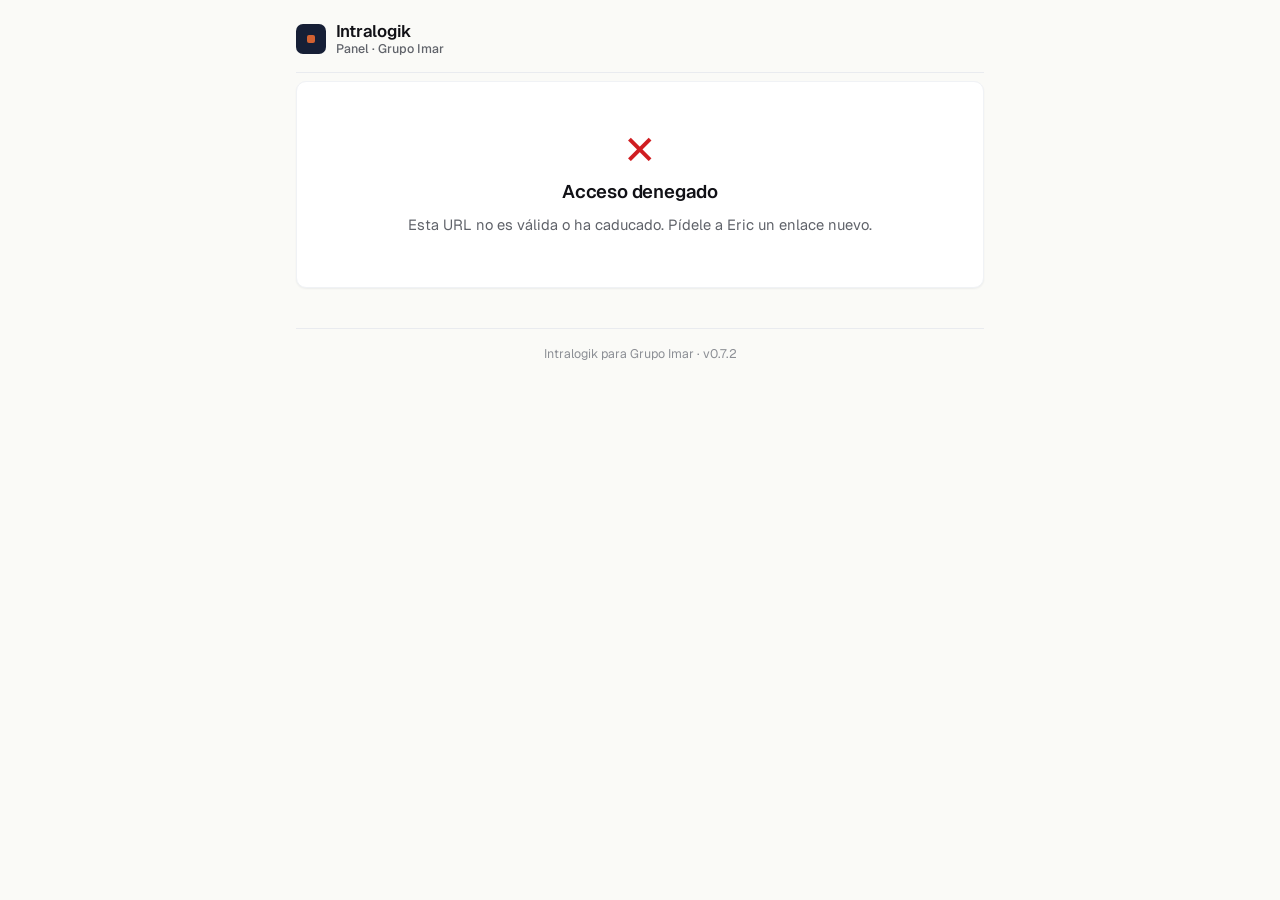
==== commit 9921e34a: "fix(panel): eliminar persistencia del modo demo en localStorage (v0.7.2) Bug: en versiones <= 0.7.1 " ====
--- a/panel/index.html
+++ b/panel/index.html
@@ -10,7 +10,7 @@
   <link rel="preconnect" href="https://fonts.gstatic.com" crossorigin>
   <link rel="stylesheet" href="https://fonts.googleapis.com/css2?family=Geist:wght@400;500;600;700&family=Geist+Mono:wght@500;600&display=swap">
   <!-- Cache-busting: bump ?v= en los 3 enlaces (styles, config, app) al hacer release. Coordinar con VERSION de config.js. -->
-  <link rel="stylesheet" href="styles.css?v=0.7.1">
+  <link rel="stylesheet" href="styles.css?v=0.7.2">
 </head>
 <body>
 
@@ -663,8 +663,10 @@
 
 </main>
 
-<script src="config.js?v=0.7.1"></script>
-<script src="app.js?v=0.7.1"></script>
+<script src="demo-data.js?v=0.7.2"></script>
+<script src="demo-mode.js?v=0.7.2"></script>
+<script src="config.js?v=0.7.2"></script>
+<script src="app.js?v=0.7.2"></script>
 
 </body>
 </html>
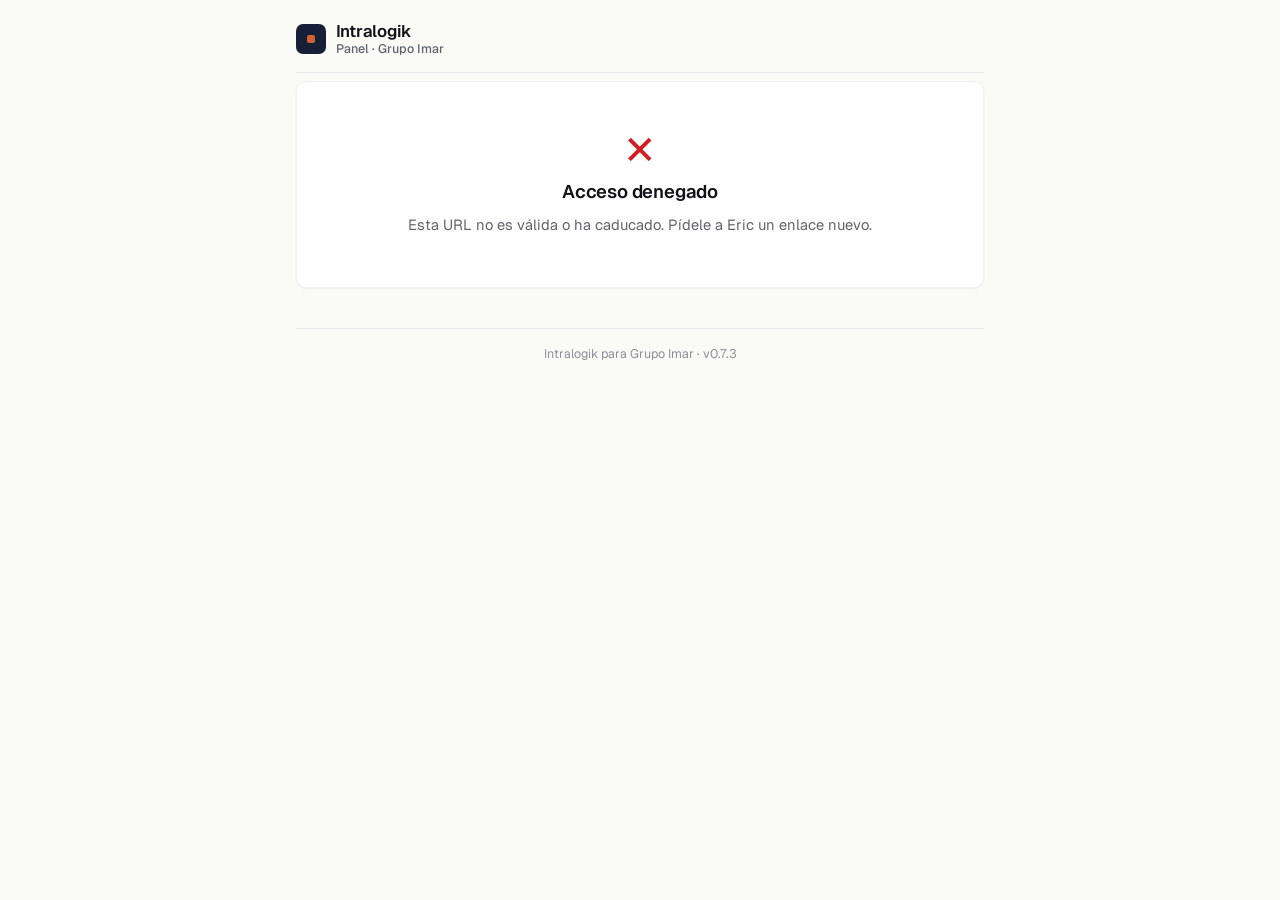
==== commit 35ce0073: "feat(panel): filtros de lista (estado + máquina + chip urgentes) — BKL-031 (v0.7.3) Edwin pidió pode" ====
--- a/panel/index.html
+++ b/panel/index.html
@@ -6,6 +6,32 @@
   <meta name="robots" content="noindex, nofollow">
   <meta name="theme-color" content="#1d2942">
   <title>Intralogik — Panel · Grupo Imar</title>
+  <!--
+    <base> dinámico: necesario para que los assets relativos (styles.css,
+    app.js, etc.) se resuelvan correctamente sea cual sea el dominio
+    desde el que se sirva el panel.
+
+    - github.io/grupo-imar-frontend/panel/  → base = ese mismo path
+    - intralogik.com/demo  o  /demo/         → base = "/demo/"
+
+    Sin esto, intralogik.com/demo (sin slash final) interpreta
+    "styles.css" como "/styles.css" (raíz) y el panel queda sin estilos.
+    Tiene que ir antes de cualquier <link> o <script> que use rutas
+    relativas.
+  -->
+  <script>
+    (function () {
+      var b = document.createElement('base');
+      var h = location.hostname;
+      if (h === 'www.intralogik.com' || h === 'intralogik.com') {
+        b.href = '/demo/';
+      } else {
+        // GitHub Pages u otro: base = directorio actual de la página.
+        b.href = location.pathname.replace(/[^/]*$/, '');
+      }
+      document.head.appendChild(b);
+    })();
+  </script>
   <link rel="preconnect" href="https://fonts.googleapis.com">
   <link rel="preconnect" href="https://fonts.gstatic.com" crossorigin>
   <link rel="stylesheet" href="https://fonts.googleapis.com/css2?family=Geist:wght@400;500;600;700&family=Geist+Mono:wght@500;600&display=swap">
@@ -63,6 +89,17 @@
           <button data-filter="cerradas" aria-pressed="false">Cerradas</button>
         </div>
         <input type="search" id="busqueda" placeholder="Buscar por ID o descripción…" aria-label="Buscar">
+        <div class="filtros-row">
+          <select id="filtro-estado" aria-label="Estado">
+            <option value="">Todos los estados</option>
+          </select>
+          <select id="filtro-maquina" aria-label="Máquina">
+            <option value="">Todas las máquinas</option>
+          </select>
+        </div>
+        <button type="button" id="chip-urgentes" class="chip-filtro" aria-pressed="false" aria-label="Solo urgentes">
+          <span aria-hidden="true">⚡</span> Solo urgentes
+        </button>
         <button type="button" class="secondary" id="btn-refresh">↻ Refrescar</button>
       </div>
       <p id="lista-meta" class="meta"></p>
--- a/panel/styles.css
+++ b/panel/styles.css
@@ -829,6 +829,36 @@
   accent-color: var(--color-primary);
 }
 
+/* Chip de filtro tipo pill (BKL-031 — "Solo urgentes" en lista de incidencias). */
+.chip-filtro {
+  appearance: none;
+  display: inline-flex;
+  align-items: center;
+  justify-content: center;
+  gap: 0.35rem;
+  align-self: flex-start;
+  min-height: 36px;
+  padding: 0.4rem 0.9rem;
+  border: 1px solid var(--color-border-soft);
+  border-radius: 999px;
+  background: var(--color-surface);
+  color: var(--color-text-soft);
+  font-family: inherit;
+  font-size: 0.9rem;
+  font-weight: 600;
+  cursor: pointer;
+  transition: background 0.15s, color 0.15s, border-color 0.15s;
+}
+.chip-filtro[aria-pressed="true"] {
+  background: var(--color-danger, #b91c1c);
+  color: #fff;
+  border-color: var(--color-danger, #b91c1c);
+}
+.chip-filtro:focus-visible {
+  outline: 2px solid var(--color-primary);
+  outline-offset: 2px;
+}
+
 /* ============================================================
    LISTA DE PIEZAS (F6-A)
    ============================================================ */
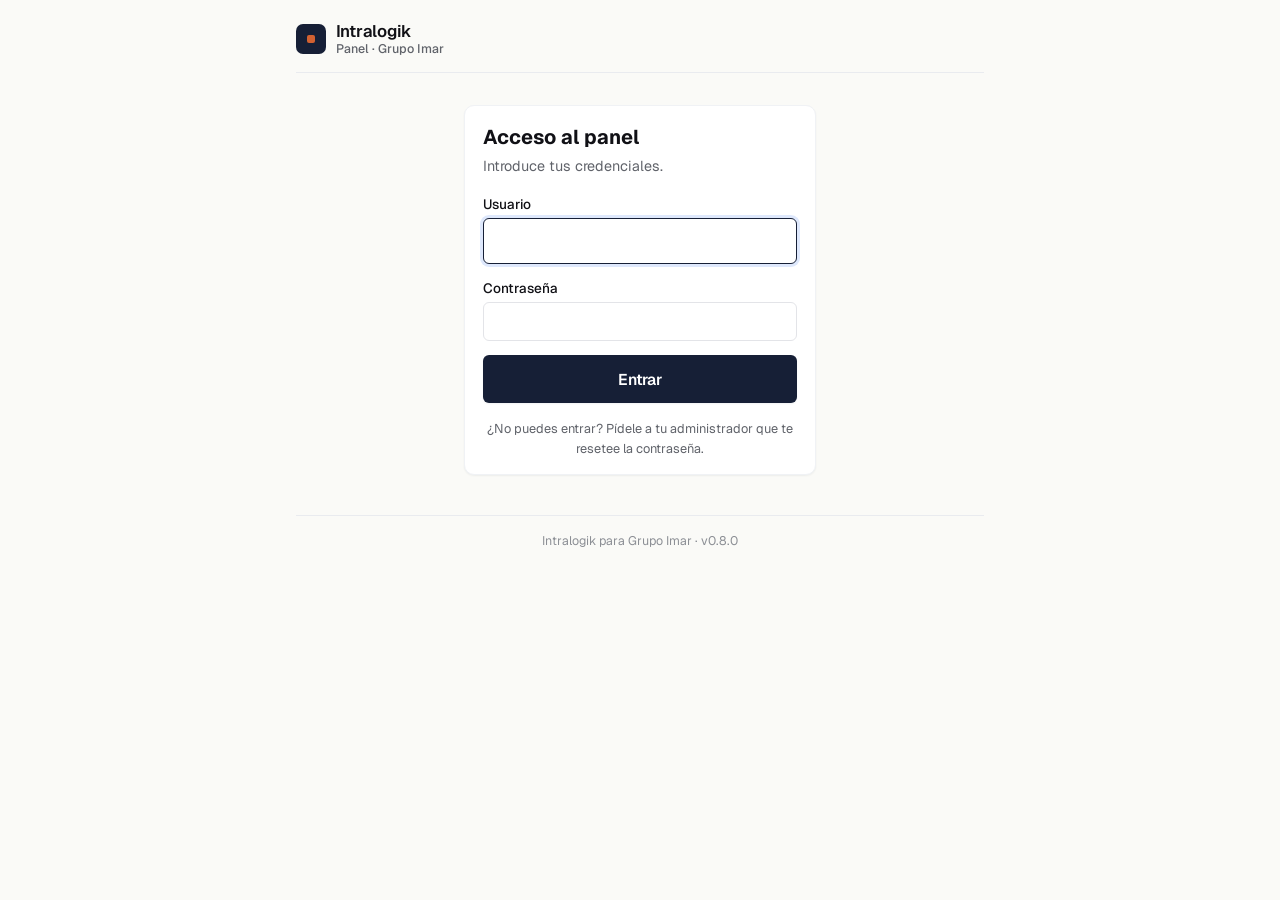
==== commit f82e9d2d: "feat(panel): F-AUTH A3 — login con usuario+contraseña + cambio password (v0.8.0) A3 del roadmap F-AU" ====
--- a/panel/index.html
+++ b/panel/index.html
@@ -50,6 +50,7 @@
         <span class="subtitle">Panel · Grupo Imar</span>
       </span>
     </div>
+    <button id="btn-logout" type="button" class="link-button header-logout hidden" aria-label="Cerrar sesión">Cerrar sesión</button>
   </header>
 
   <!-- ========== NAV PRINCIPAL (incidencias / piezas / config) ========== -->
@@ -77,6 +78,49 @@
       <h2>Acceso denegado</h2>
       <p id="auth-error-detalle">Esta URL no es válida o ha caducado. Pídele a Eric un enlace nuevo.</p>
     </div>
+  </section>
+
+  <!-- ========== LOGIN (F-AUTH A3) ========== -->
+  <section id="screen-login" class="card hidden auth-screen">
+    <h2 class="auth-title">Acceso al panel</h2>
+    <p class="auth-subtitle">Introduce tus credenciales.</p>
+    <form id="form-login" autocomplete="on" novalidate>
+      <div class="campo">
+        <label for="login-usuario">Usuario</label>
+        <input id="login-usuario" name="usuario" type="text" autocomplete="username"
+               autocapitalize="none" autocorrect="off" spellcheck="false" required />
+      </div>
+      <div class="campo">
+        <label for="login-password">Contraseña</label>
+        <input id="login-password" name="password" type="password" autocomplete="current-password" required />
+      </div>
+      <p id="login-error" class="auth-error hidden" role="alert"></p>
+      <button id="btn-login" type="submit" class="primary block">Entrar</button>
+    </form>
+    <p class="auth-hint">¿No puedes entrar? Pídele a tu administrador que te resetee la contraseña.</p>
+  </section>
+
+  <!-- ========== CAMBIO PASSWORD (forzado si tmp_pwd, voluntario si no) ========== -->
+  <section id="screen-cambio-password" class="card hidden auth-screen">
+    <h2 class="auth-title">Cambiar contraseña</h2>
+    <p id="chgpwd-hint" class="auth-subtitle">Define una nueva contraseña.</p>
+    <form id="form-chgpwd" autocomplete="off" novalidate>
+      <div class="campo">
+        <label for="chgpwd-actual">Contraseña actual</label>
+        <input id="chgpwd-actual" name="password_actual" type="password" autocomplete="current-password" required />
+      </div>
+      <div class="campo">
+        <label for="chgpwd-nueva">Nueva contraseña</label>
+        <input id="chgpwd-nueva" name="password_nueva" type="password" autocomplete="new-password" minlength="8" required />
+      </div>
+      <div class="campo">
+        <label for="chgpwd-repetir">Repite la nueva</label>
+        <input id="chgpwd-repetir" name="password_nueva_repeat" type="password" autocomplete="new-password" minlength="8" required />
+      </div>
+      <p id="chgpwd-error" class="auth-error hidden" role="alert"></p>
+      <button id="btn-chgpwd" type="submit" class="primary block">Guardar</button>
+      <button id="btn-logout-chgpwd" type="button" class="link-button">Cerrar sesión</button>
+    </form>
   </section>
 
   <!-- ========== LISTA ========== -->
--- a/panel/styles.css
+++ b/panel/styles.css
@@ -1234,3 +1234,76 @@
     scroll-behavior: auto !important;
   }
 }
+
+/* ============================================================
+   F-AUTH A3 — Login / Cambio password
+   ============================================================ */
+.auth-screen {
+  max-width: 22rem;
+  margin: 2rem auto;
+}
+.auth-screen .auth-title {
+  margin: 0 0 0.25rem;
+  font-size: 1.25rem;
+}
+.auth-screen .auth-subtitle {
+  margin: 0 0 1rem;
+  color: var(--color-text-soft, #6b6b6b);
+  font-size: 0.9rem;
+}
+.auth-screen .auth-hint {
+  margin: 1rem 0 0;
+  color: var(--color-text-soft, #6b6b6b);
+  font-size: 0.8rem;
+  text-align: center;
+}
+.auth-screen .campo { margin-bottom: 0.85rem; }
+.auth-screen .campo label {
+  display: block;
+  font-size: 0.85rem;
+  margin-bottom: 0.25rem;
+  font-weight: 500;
+}
+.auth-screen .campo input {
+  width: 100%;
+  padding: 0.6rem 0.7rem;
+  font-size: 1rem;
+  border: 1px solid var(--color-border, #d4d4d4);
+  border-radius: 6px;
+  background: var(--color-input-bg, #fff);
+  color: inherit;
+  box-sizing: border-box;
+}
+.auth-screen .campo input:focus {
+  outline: none;
+  border-color: var(--color-primary, #2563eb);
+  box-shadow: 0 0 0 3px rgba(37, 99, 235, 0.15);
+}
+.auth-error {
+  color: var(--color-danger, #c53030);
+  background: rgba(197, 48, 48, 0.08);
+  border: 1px solid rgba(197, 48, 48, 0.25);
+  padding: 0.5rem 0.7rem;
+  border-radius: 6px;
+  font-size: 0.85rem;
+  margin: 0.25rem 0 0.75rem;
+}
+button.block { display: block; width: 100%; margin-top: 0.5rem; }
+button.link-button {
+  background: transparent;
+  border: none;
+  color: var(--color-primary, #2563eb);
+  padding: 0.5rem;
+  cursor: pointer;
+  font-size: 0.85rem;
+  width: 100%;
+  text-align: center;
+  margin-top: 0.5rem;
+}
+button.link-button:hover { text-decoration: underline; }
+.header-logout {
+  width: auto !important;
+  margin: 0 !important;
+  padding: 0.4rem 0.7rem !important;
+  font-size: 0.8rem !important;
+}
